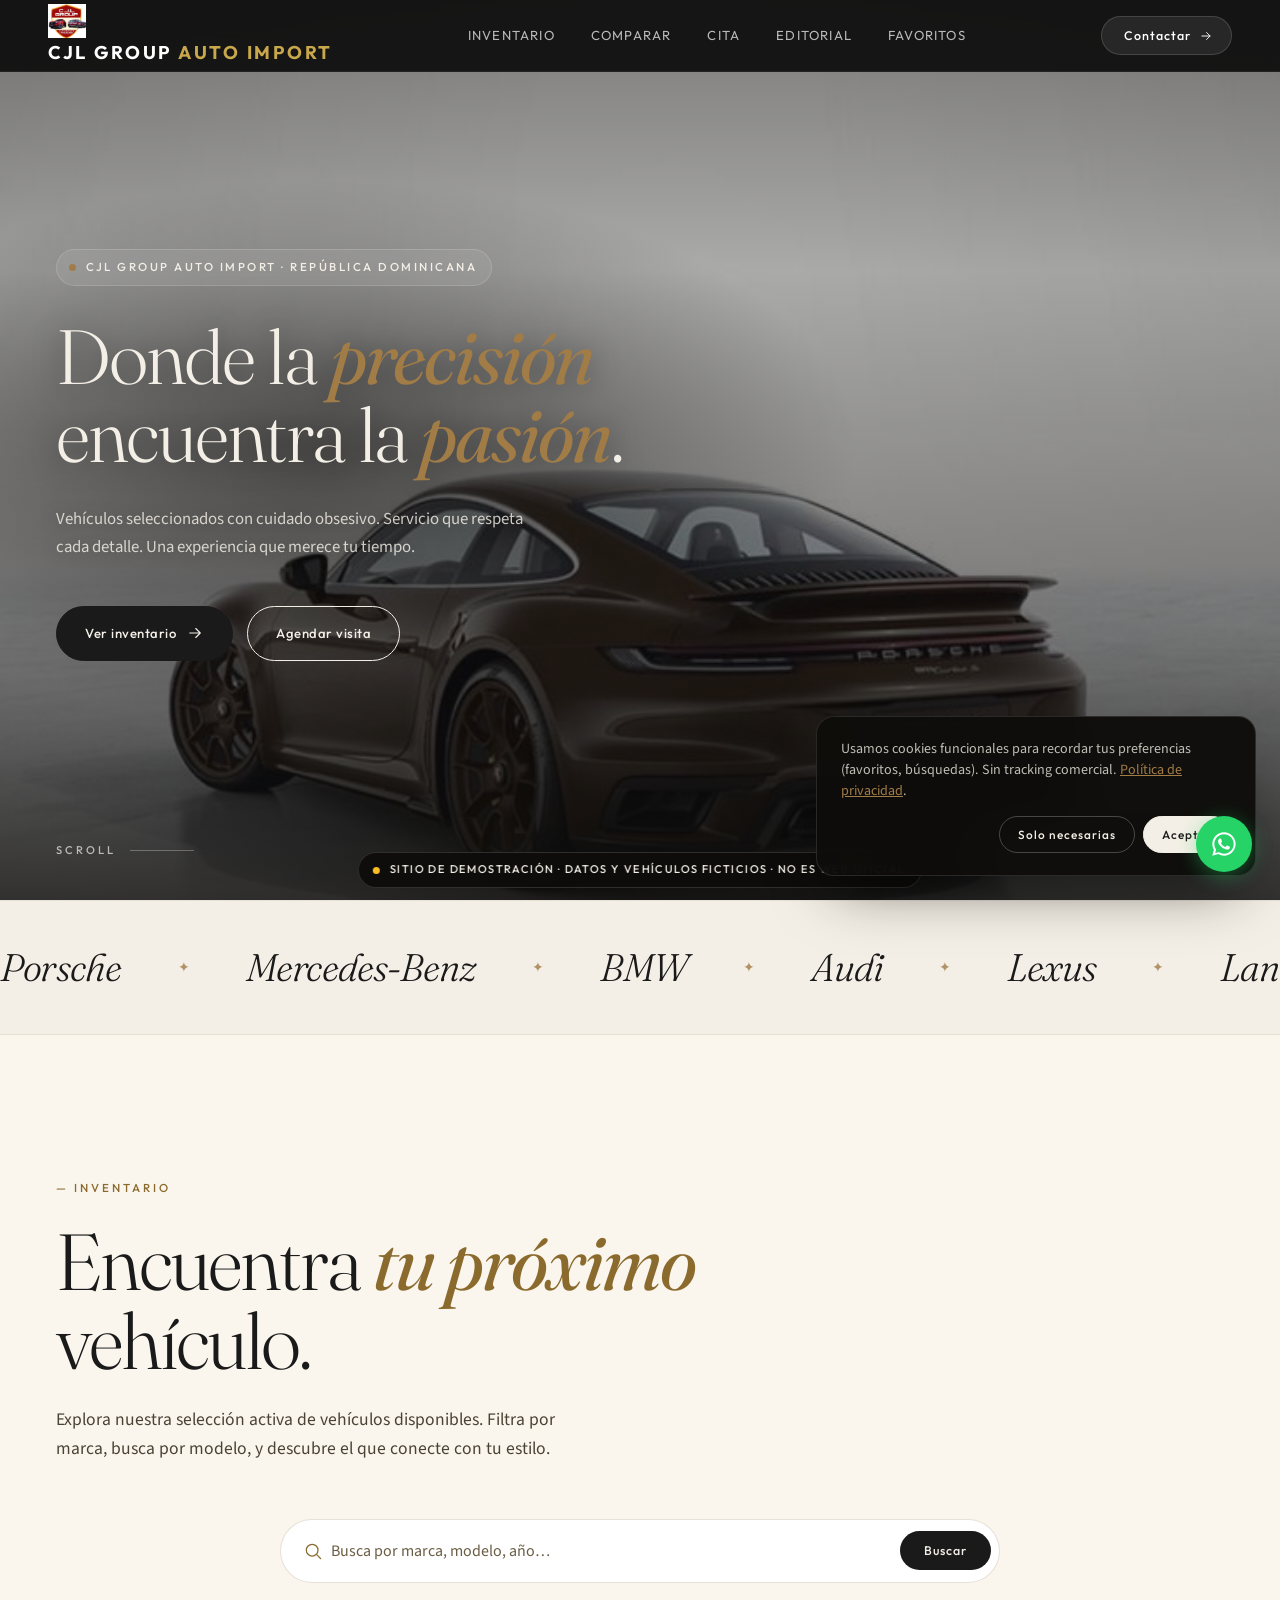
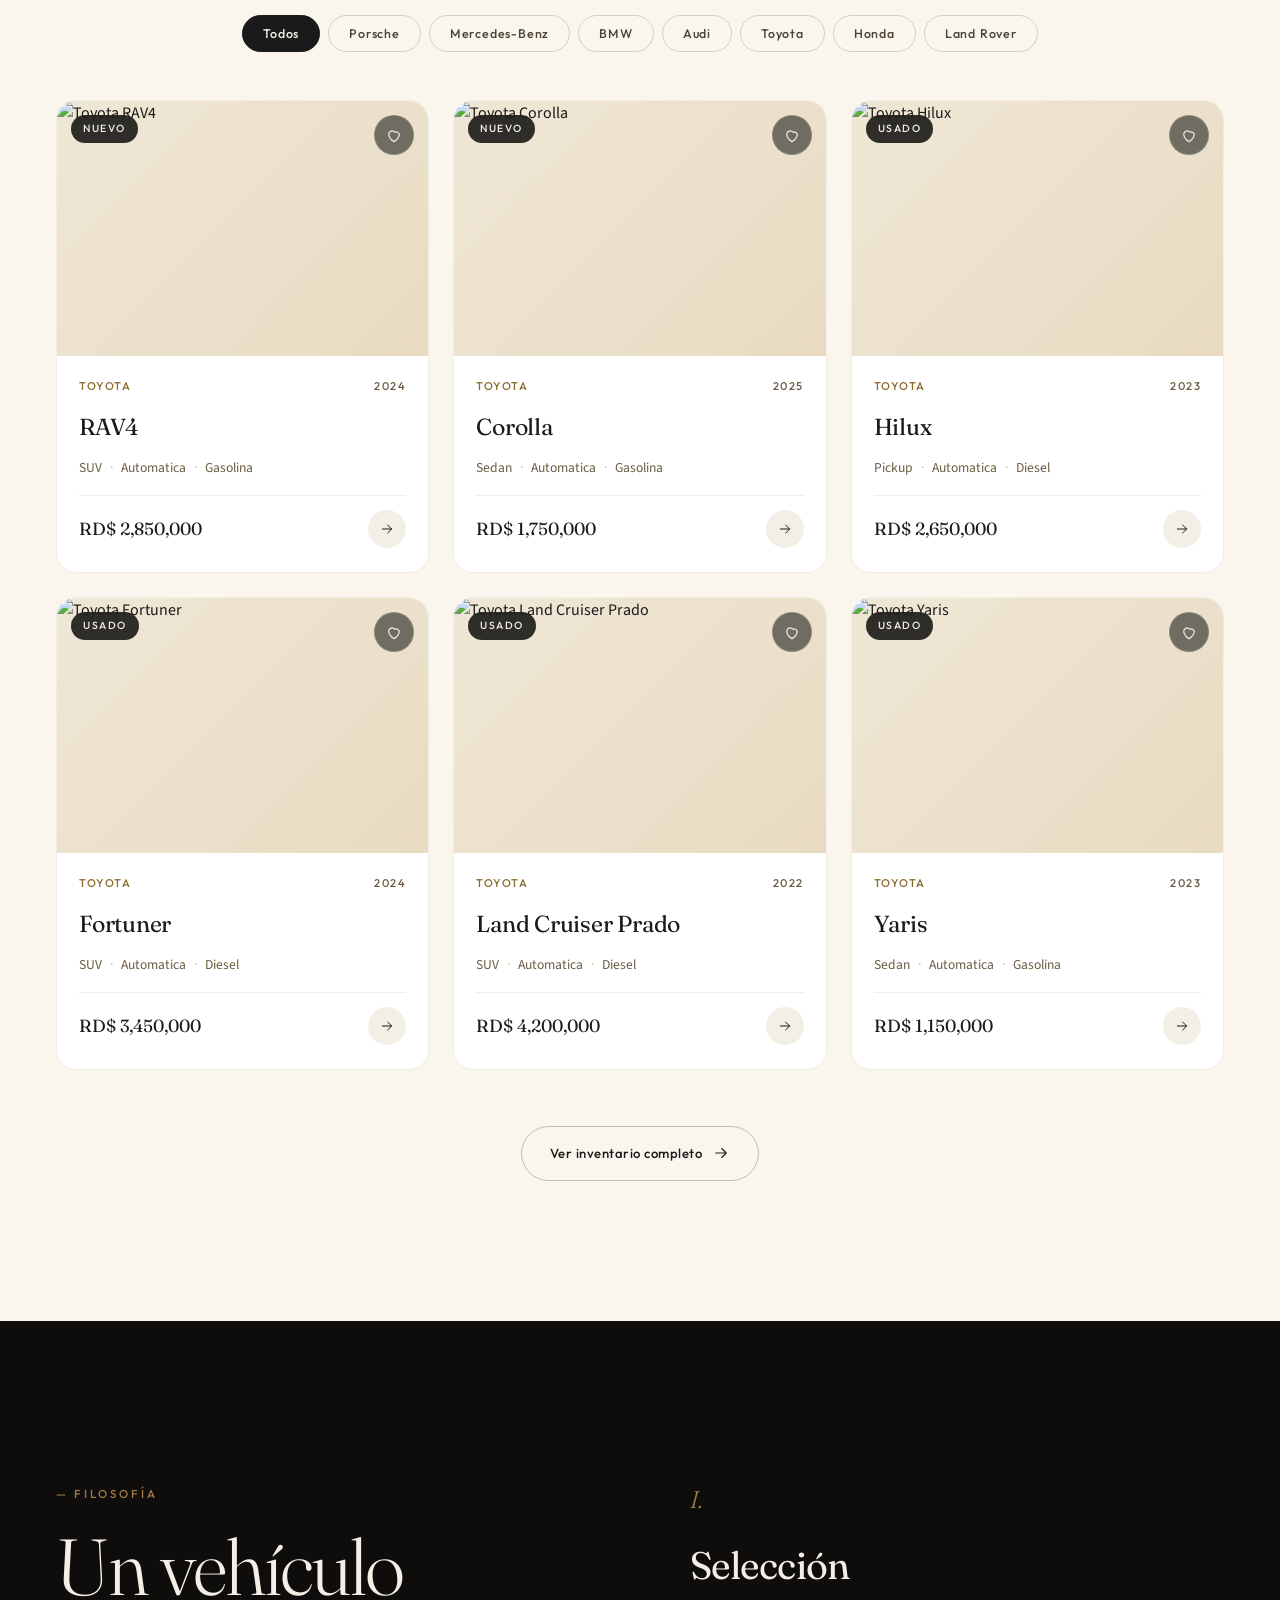
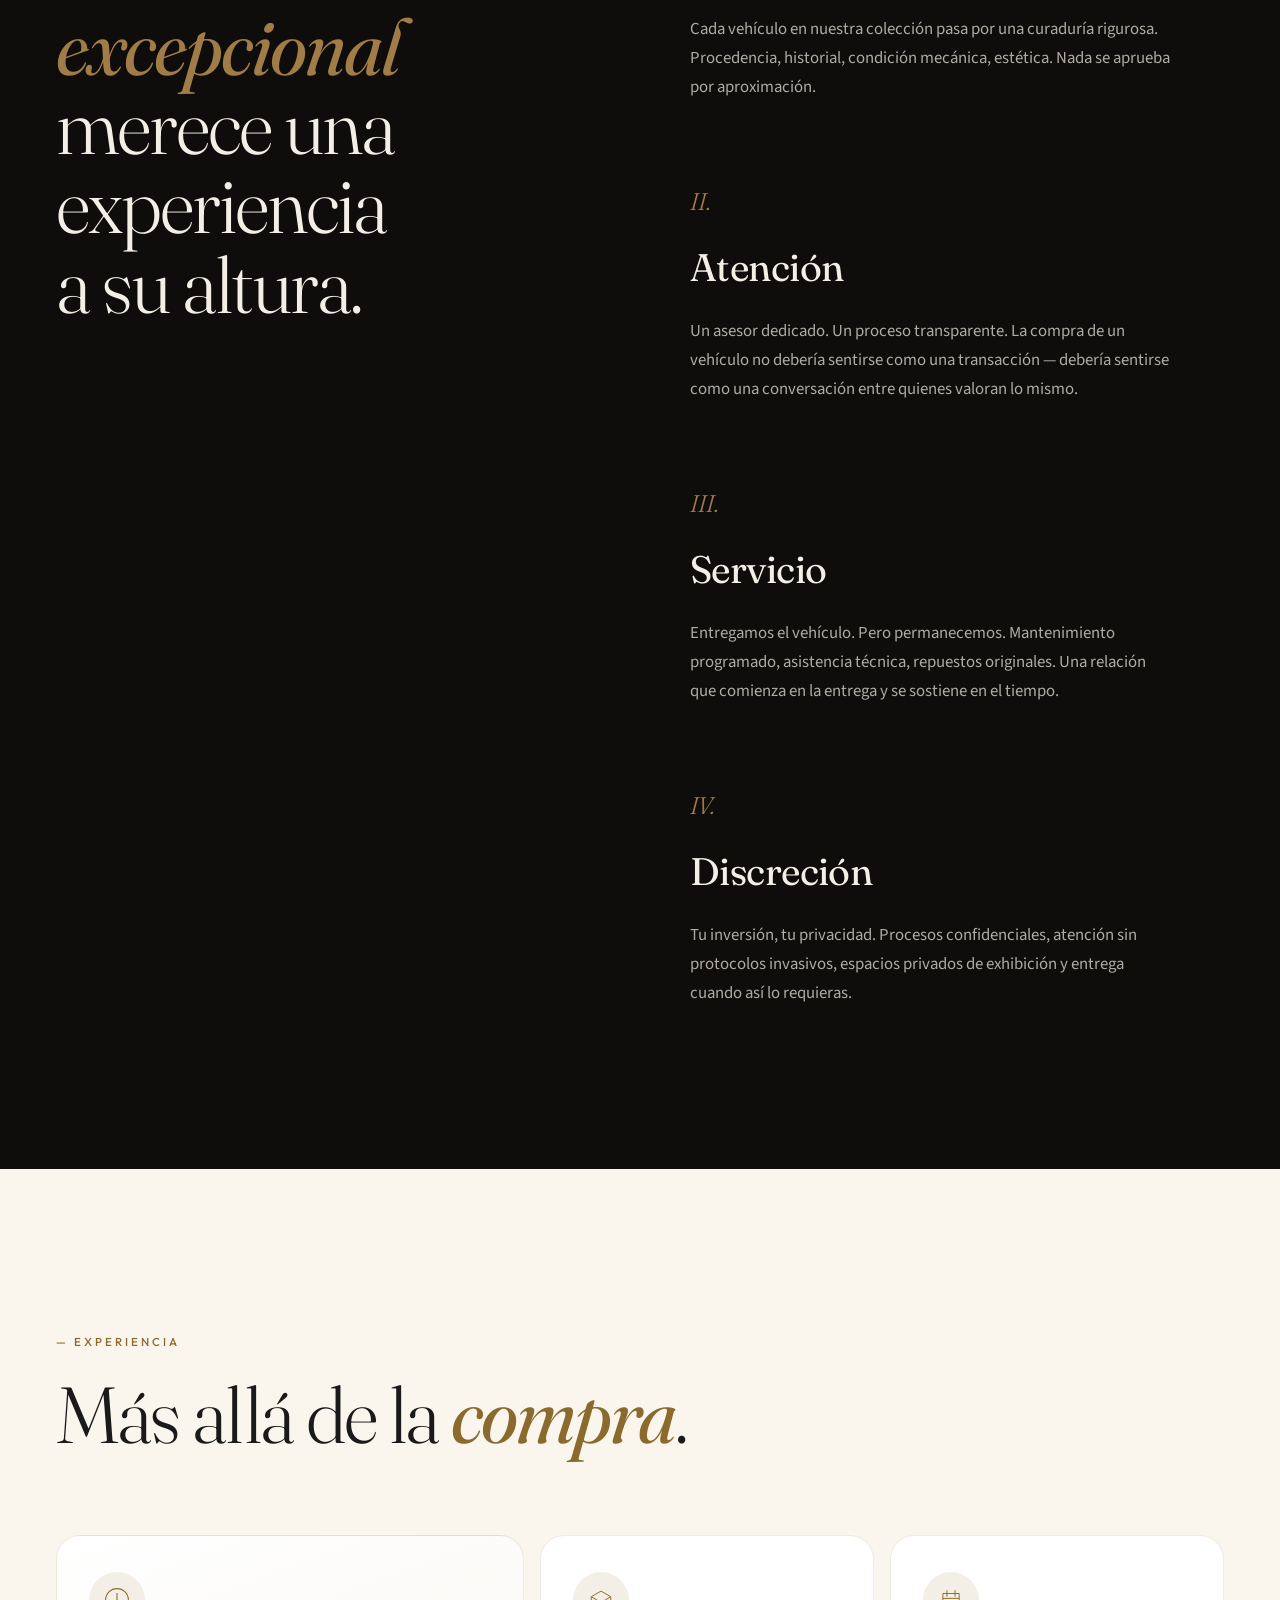
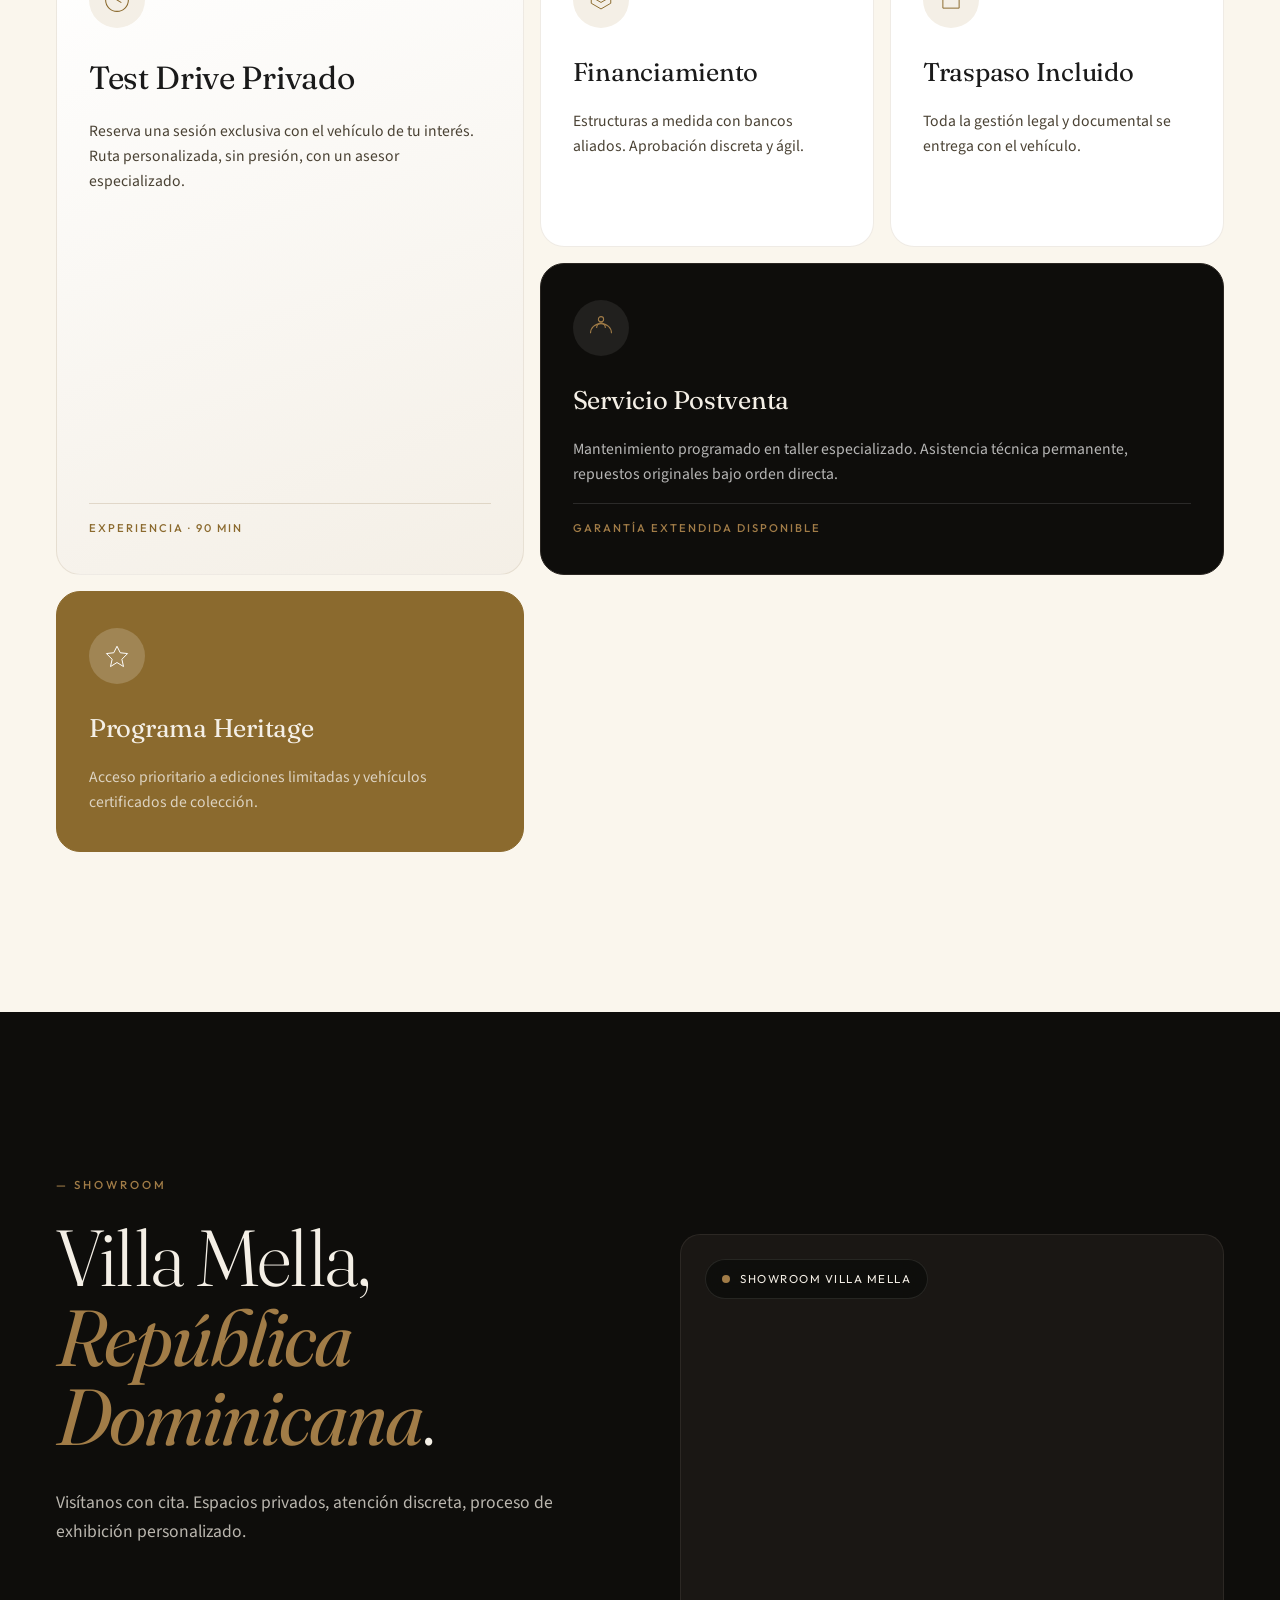
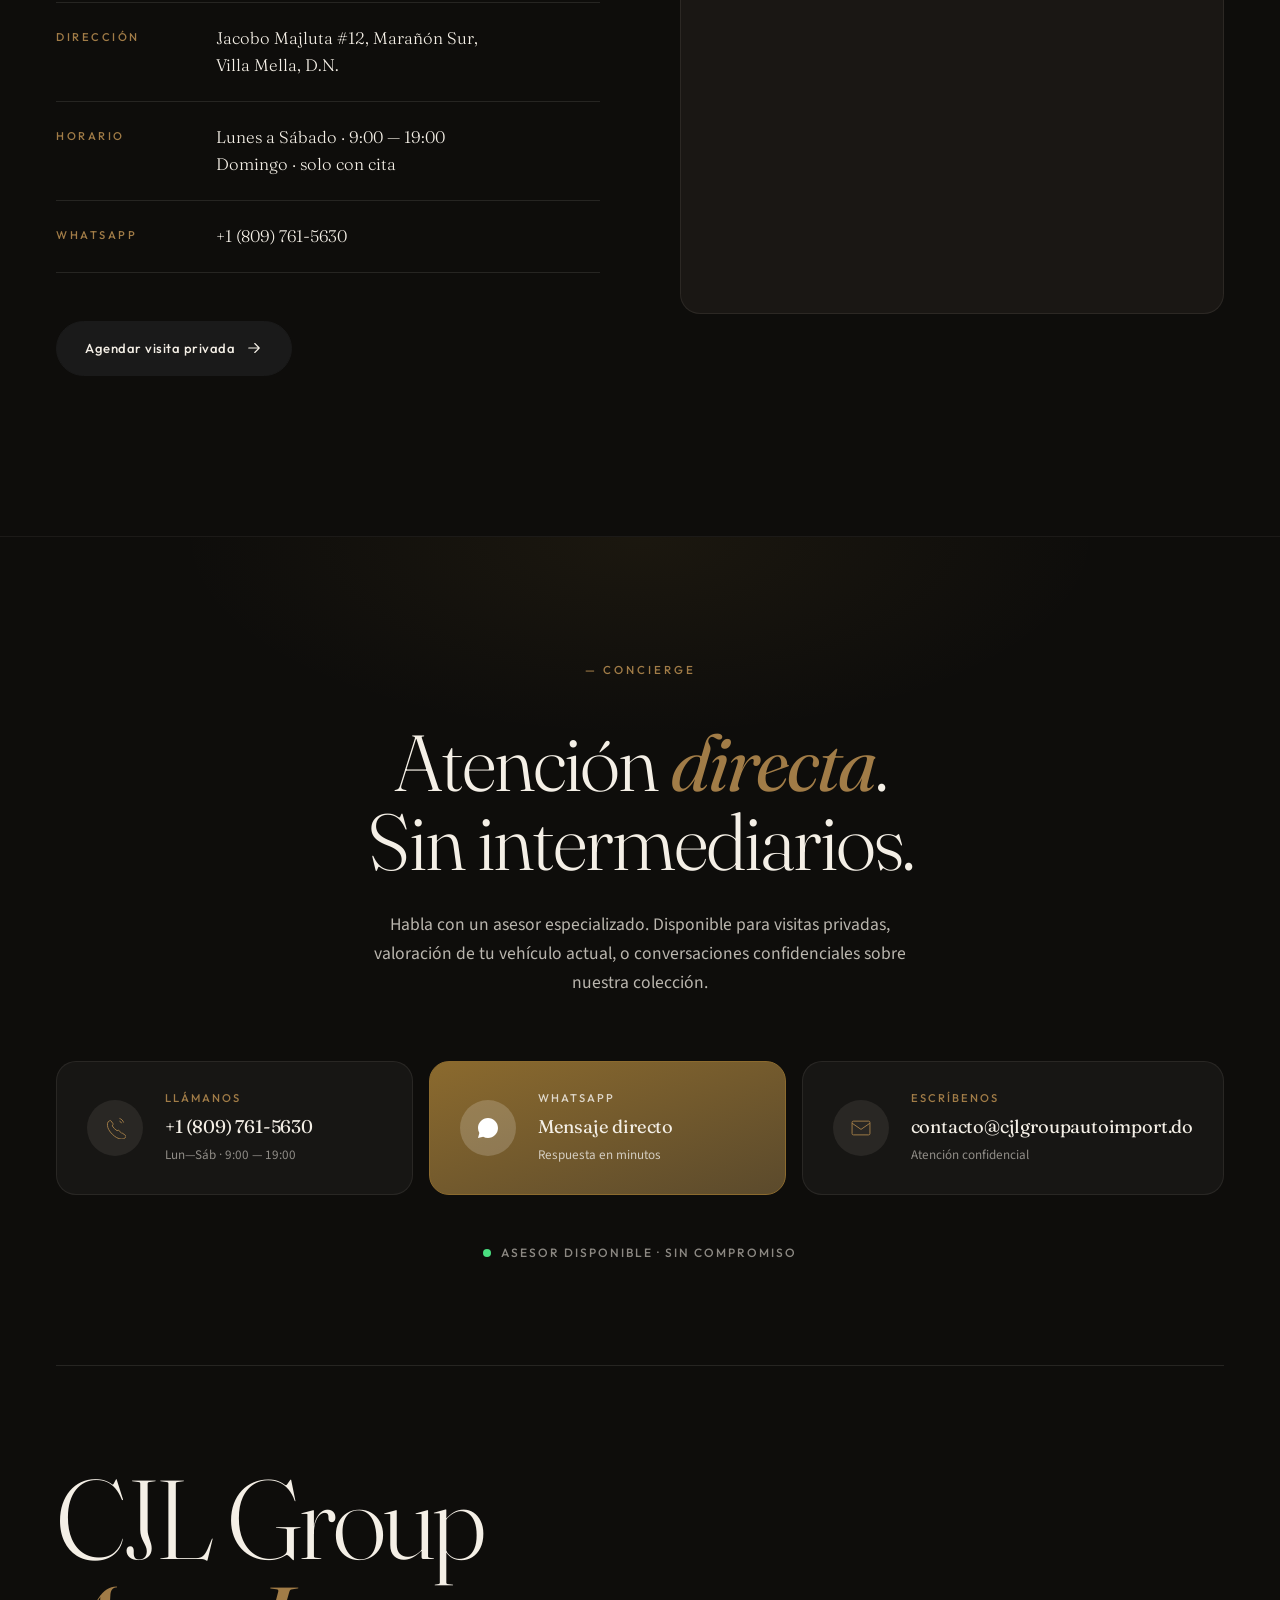
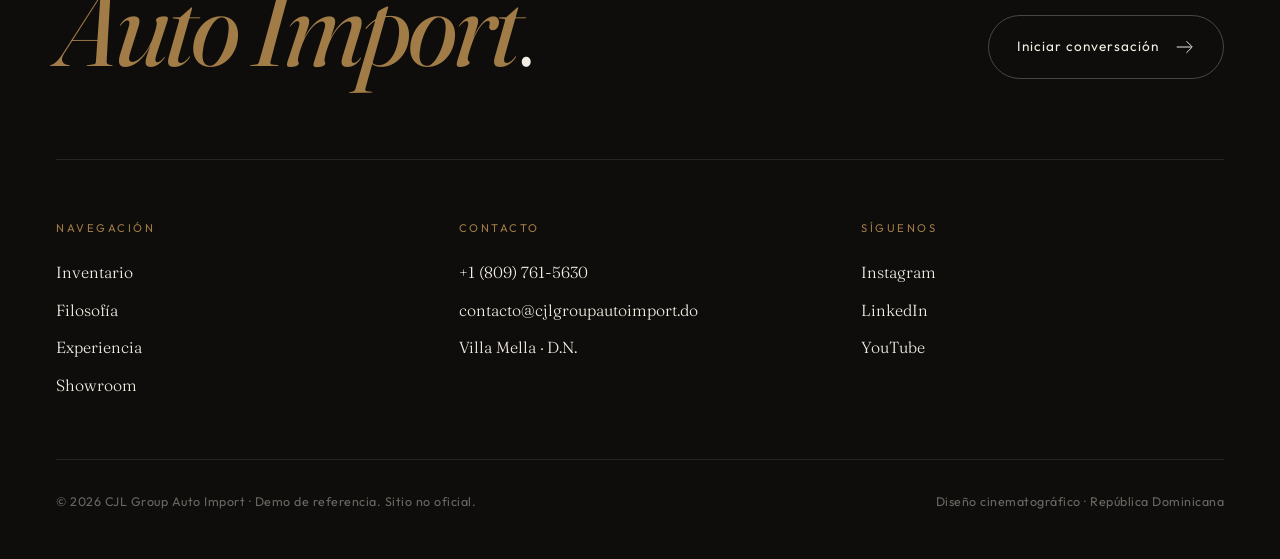
==== index.html @ cf60cc30 "Fix: logo+name navbar, real address, dynamic map" ====
<!DOCTYPE html>
<html lang="es">
<head>
  <meta charset="UTF-8">
  <meta name="viewport" content="width=device-width, initial-scale=1.0">
  <title>CJL Group Auto Import — Concesionario Premium · República Dominicana</title>
  <meta name="description" content="CJL Group Auto Import · Concesionario premium en Villa Mella. Inventario multimarca, servicio impecable, experiencia exclusiva.">

  <link rel="preconnect" href="https://fonts.googleapis.com">
  <link rel="preconnect" href="https://fonts.gstatic.com" crossorigin>
  <link href="https://fonts.googleapis.com/css2?family=Bebas+Neue&family=Fraunces:ital,opsz,wght@0,9..144,300;0,9..144,400;1,9..144,300&family=Outfit:wght@200;300;400;500;600;700&family=Source+Sans+3:wght@300;400;500;600&display=swap" rel="stylesheet">

  <link rel="stylesheet" href="css/shared.css?v=6">
  <link rel="stylesheet" href="css/index.css?v=6">
  <link rel="stylesheet" href="css/pages.css?v=1">
</head>
<body>

  <!-- ═══════════════════════════════════════════
       NAVBAR
  ═══════════════════════════════════════════ -->
  <nav class="navbar navbar--floating" id="navbar">
    <a href="index.html" class="navbar__logo"><img src="logo.png" alt="CJL Group Auto Import" style="height:34px;width:auto;object-fit:contain;vertical-align:middle;margin-right:10px">CJL GROUP <span>AUTO IMPORT</span></a>
    <div class="navbar__links">
      <a href="#inventario">Inventario</a>
      <a href="comparar.html">Comparar</a>
      <a href="cita.html">Cita</a>
      <a href="editorial.html">Editorial</a>
      <a href="favoritos.html" class="navbar__fav">
        Favoritos
        <span class="wish-counter-pill is-empty" data-wish-counter>0</span>
      </a>
    </div>
    <a href="https://wa.me/18097615630?text=Hola%2C%20escribo%20desde%20su%20sitio%20web%20%28https%3A%2F%2Fcjlgroup-auto-import.vercel.app%29%20y%20me%20gustar%C3%ADa%20agendar%20una%20visita%20al%20showroom." class="navbar__cta" target="_blank" rel="noopener">
      <span>Contactar</span>
      <svg viewBox="0 0 24 24" width="14" height="14" fill="none" stroke="currentColor" stroke-width="1.6"><path d="M5 12h14M13 6l6 6-6 6" stroke-linecap="round" stroke-linejoin="round"/></svg>
    </a>
    <button class="navbar__burger" id="burger" aria-label="Abrir menú">
      <span></span><span></span>
    </button>
  </nav>

  <div class="mobile-menu" id="mobileMenu">
    <a href="#inventario">Inventario</a>
    <a href="#manifesto">Filosofía</a>
    <a href="#experience">Experiencia</a>
    <a href="#showroom">Showroom</a>
    <a href="https://wa.me/18097615630?text=Hola%2C%20escribo%20desde%20su%20sitio%20web%20%28https%3A%2F%2Fcjlgroup-auto-import.vercel.app%29%20y%20me%20gustar%C3%ADa%20conocer%20m%C3%A1s%20sobre%20los%20veh%C3%ADculos%20disponibles." target="_blank" rel="noopener" class="btn-cinema btn-cinema--solid btn-cinema--invert" style="margin-top:24px">Contactar por WhatsApp</a>
  </div>

  <!-- ═══════════════════════════════════════════
       HERO — CINEMATIC VIDEO
  ═══════════════════════════════════════════ -->
  <section class="hero" id="hero">
    <video
      class="hero__video"
      id="heroVideo"
      autoplay
      muted
      loop
      playsinline
      preload="auto"
      poster="porche.png">
      <source src="video.mp4" type="video/mp4">
    </video>
    <div class="hero__overlay"></div>

    <div class="hero__inner">
      <div class="hero__text">
        <span class="hero__eyebrow">
          <span class="hero__pulse"></span>
          CJL Group Auto Import · República Dominicana
        </span>
        <h1 class="hero__title">
          Donde la <em>precisión</em>
          <br>encuentra la <em>pasión</em>.
        </h1>
        <p class="hero__desc">
          Vehículos seleccionados con cuidado obsesivo.
          Servicio que respeta cada detalle. Una experiencia
          que merece tu tiempo.
        </p>
        <div class="hero__cta">
          <a href="#inventario" class="btn-cinema btn-cinema--solid btn-cinema--invert">
            Ver inventario
            <svg viewBox="0 0 24 24" width="18" height="18" fill="none" stroke="currentColor" stroke-width="1.5"><path d="M5 12h14M13 6l6 6-6 6" stroke-linecap="round" stroke-linejoin="round"/></svg>
          </a>
          <a href="#showroom" class="btn-cinema btn-cinema--ghost-light">
            Agendar visita
          </a>
        </div>
      </div>
    </div>

    <a href="#brands" class="hero__scroll" aria-label="Desplazar hacia abajo">
      <span class="hero__scroll-text">Scroll</span>
      <span class="hero__scroll-line"></span>
    </a>
  </section>

  <!-- ═══════════════════════════════════════════
       BRANDS MARQUEE — luxury + real brands
  ═══════════════════════════════════════════ -->
  <section class="brands-marquee" id="brands">
    <div class="brands-marquee__track">
      <span class="brands-marquee__item">Porsche</span><span class="brands-marquee__sep">✦</span>
      <span class="brands-marquee__item">Mercedes-Benz</span><span class="brands-marquee__sep">✦</span>
      <span class="brands-marquee__item">BMW</span><span class="brands-marquee__sep">✦</span>
      <span class="brands-marquee__item">Audi</span><span class="brands-marquee__sep">✦</span>
      <span class="brands-marquee__item">Lexus</span><span class="brands-marquee__sep">✦</span>
      <span class="brands-marquee__item">Land Rover</span><span class="brands-marquee__sep">✦</span>
      <span class="brands-marquee__item">Toyota</span><span class="brands-marquee__sep">✦</span>
      <span class="brands-marquee__item">Honda</span><span class="brands-marquee__sep">✦</span>
      <span class="brands-marquee__item">Volvo</span><span class="brands-marquee__sep">✦</span>
      <span class="brands-marquee__item">Porsche</span><span class="brands-marquee__sep">✦</span>
      <span class="brands-marquee__item">Mercedes-Benz</span><span class="brands-marquee__sep">✦</span>
      <span class="brands-marquee__item">BMW</span><span class="brands-marquee__sep">✦</span>
      <span class="brands-marquee__item">Audi</span><span class="brands-marquee__sep">✦</span>
      <span class="brands-marquee__item">Lexus</span><span class="brands-marquee__sep">✦</span>
      <span class="brands-marquee__item">Land Rover</span><span class="brands-marquee__sep">✦</span>
      <span class="brands-marquee__item">Toyota</span><span class="brands-marquee__sep">✦</span>
      <span class="brands-marquee__item">Honda</span><span class="brands-marquee__sep">✦</span>
      <span class="brands-marquee__item">Volvo</span><span class="brands-marquee__sep">✦</span>
    </div>
  </section>

  <!-- ═══════════════════════════════════════════
       INVENTARIO — search, filters, grid
  ═══════════════════════════════════════════ -->
  <section class="inventory" id="inventario">
    <div class="inventory__header">
      <span class="section-eyebrow">— Inventario</span>
      <h2 class="section-display">
        Encuentra <em>tu próximo</em><br>
        vehículo.
      </h2>
      <p class="section-lede">Explora nuestra selección activa de vehículos disponibles. Filtra por marca, busca por modelo, y descubre el que conecte con tu estilo.</p>
    </div>

    <form class="inventory__search" id="inventorySearch" onsubmit="event.preventDefault();">
      <span class="inventory__search-icon">
        <svg viewBox="0 0 24 24" width="20" height="20" fill="none" stroke="currentColor" stroke-width="1.5"><circle cx="11" cy="11" r="7"/><path d="M21 21l-4.3-4.3" stroke-linecap="round"/></svg>
      </span>
      <input id="invQuery" type="text" placeholder="Busca por marca, modelo, año…" autocomplete="off">
      <button type="submit" class="inventory__search-btn">Buscar</button>
    </form>

    <div class="inventory__filters" id="inventoryFilters">
      <button class="inv-chip is-active" data-filter="all">Todos</button>
      <button class="inv-chip" data-filter="Porsche">Porsche</button>
      <button class="inv-chip" data-filter="Mercedes">Mercedes-Benz</button>
      <button class="inv-chip" data-filter="BMW">BMW</button>
      <button class="inv-chip" data-filter="Audi">Audi</button>
      <button class="inv-chip" data-filter="Toyota">Toyota</button>
      <button class="inv-chip" data-filter="Honda">Honda</button>
      <button class="inv-chip" data-filter="Land Rover">Land Rover</button>
    </div>

    <div class="inventory__grid" id="inventoryGrid"><!-- JS-rendered --></div>

    <div class="inventory__more">
      <a href="inventario.html" class="btn-cinema btn-cinema--ghost">
        Ver inventario completo
        <svg viewBox="0 0 24 24" width="18" height="18" fill="none" stroke="currentColor" stroke-width="1.5"><path d="M5 12h14M13 6l6 6-6 6" stroke-linecap="round" stroke-linejoin="round"/></svg>
      </a>
    </div>
  </section>

  <!-- ═══════════════════════════════════════════
       MANIFESTO — split sticky
  ═══════════════════════════════════════════ -->
  <section class="manifesto" id="manifesto">
    <div class="manifesto__inner">
      <div class="manifesto__sticky">
        <span class="section-eyebrow section-eyebrow--light">— Filosofía</span>
        <h2 class="section-display section-display--light">
          Un vehículo <em>excepcional</em><br>
          merece una experiencia<br>
          a su altura.
        </h2>
      </div>

      <div class="manifesto__col">
        <div class="manifesto__block">
          <span class="manifesto__num">I.</span>
          <h3>Selección</h3>
          <p>Cada vehículo en nuestra colección pasa por una curaduría rigurosa. Procedencia, historial, condición mecánica, estética. Nada se aprueba por aproximación.</p>
        </div>

        <div class="manifesto__block">
          <span class="manifesto__num">II.</span>
          <h3>Atención</h3>
          <p>Un asesor dedicado. Un proceso transparente. La compra de un vehículo no debería sentirse como una transacción — debería sentirse como una conversación entre quienes valoran lo mismo.</p>
        </div>

        <div class="manifesto__block">
          <span class="manifesto__num">III.</span>
          <h3>Servicio</h3>
          <p>Entregamos el vehículo. Pero permanecemos. Mantenimiento programado, asistencia técnica, repuestos originales. Una relación que comienza en la entrega y se sostiene en el tiempo.</p>
        </div>

        <div class="manifesto__block">
          <span class="manifesto__num">IV.</span>
          <h3>Discreción</h3>
          <p>Tu inversión, tu privacidad. Procesos confidenciales, atención sin protocolos invasivos, espacios privados de exhibición y entrega cuando así lo requieras.</p>
        </div>
      </div>
    </div>
  </section>

  <!-- ═══════════════════════════════════════════
       EXPERIENCE — bento grid
  ═══════════════════════════════════════════ -->
  <section class="experience" id="experience">
    <div class="exp__header">
      <span class="section-eyebrow">— Experiencia</span>
      <h2 class="section-display">
        Más allá de la <em>compra</em>.
      </h2>
    </div>

    <div class="exp__bento">
      <article class="exp__card exp__card--lg" data-tilt>
        <div class="exp__icon">
          <svg viewBox="0 0 32 32" width="28" height="28" fill="none" stroke="currentColor" stroke-width="1.2">
            <circle cx="16" cy="16" r="13"/>
            <path d="M16 8v8l5 3"/>
          </svg>
        </div>
        <h3>Test Drive Privado</h3>
        <p>Reserva una sesión exclusiva con el vehículo de tu interés. Ruta personalizada, sin presión, con un asesor especializado.</p>
        <span class="exp__tag">Experiencia · 90 min</span>
      </article>

      <article class="exp__card" data-tilt>
        <div class="exp__icon">
          <svg viewBox="0 0 32 32" width="26" height="26" fill="none" stroke="currentColor" stroke-width="1.2">
            <path d="M4 12l12-7 12 7v8l-12 7-12-7z"/>
            <path d="M4 12l12 7 12-7"/>
          </svg>
        </div>
        <h3>Financiamiento</h3>
        <p>Estructuras a medida con bancos aliados. Aprobación discreta y ágil.</p>
      </article>

      <article class="exp__card" data-tilt>
        <div class="exp__icon">
          <svg viewBox="0 0 32 32" width="26" height="26" fill="none" stroke="currentColor" stroke-width="1.2">
            <path d="M6 8h20v18H6z"/>
            <path d="M6 14h20"/>
            <path d="M11 4v8M21 4v8"/>
          </svg>
        </div>
        <h3>Traspaso Incluido</h3>
        <p>Toda la gestión legal y documental se entrega con el vehículo.</p>
      </article>

      <article class="exp__card exp__card--dark" data-tilt>
        <div class="exp__icon">
          <svg viewBox="0 0 32 32" width="28" height="28" fill="none" stroke="currentColor" stroke-width="1.2">
            <path d="M4 22c0-6 5-11 12-11s12 5 12 11"/>
            <path d="M11 16c0-3 2-6 5-6s5 3 5 6"/>
            <circle cx="16" cy="6" r="3"/>
          </svg>
        </div>
        <h3>Servicio Postventa</h3>
        <p>Mantenimiento programado en taller especializado. Asistencia técnica permanente, repuestos originales bajo orden directa.</p>
        <span class="exp__tag exp__tag--light">Garantía extendida disponible</span>
      </article>

      <article class="exp__card exp__card--accent" data-tilt>
        <div class="exp__icon">
          <svg viewBox="0 0 32 32" width="26" height="26" fill="none" stroke="currentColor" stroke-width="1.2">
            <path d="M16 4l4 8 9 1-7 7 2 9-8-5-8 5 2-9-7-7 9-1z"/>
          </svg>
        </div>
        <h3>Programa Heritage</h3>
        <p>Acceso prioritario a ediciones limitadas y vehículos certificados de colección.</p>
      </article>
    </div>
  </section>

  <!-- ═══════════════════════════════════════════
       SHOWROOM
  ═══════════════════════════════════════════ -->
  <section class="showroom" id="showroom">
    <div class="showroom__inner">
      <div class="showroom__text">
        <span class="section-eyebrow section-eyebrow--light">— Showroom</span>
        <h2 class="section-display section-display--light">
          Villa Mella,<br>
          <em>República Dominicana</em>.
        </h2>
        <p class="section-lede section-lede--light">Visítanos con cita. Espacios privados, atención discreta, proceso de exhibición personalizado.</p>

        <div class="showroom__info">
          <div class="showroom__info-row">
            <span class="showroom__info-label">Dirección</span>
            <span class="showroom__info-value">Jacobo Majluta #12, Marañón Sur,<br>Villa Mella, D.N.</span>
          </div>
          <div class="showroom__info-row">
            <span class="showroom__info-label">Horario</span>
            <span class="showroom__info-value">Lunes a Sábado · 9:00 — 19:00<br>Domingo · solo con cita</span>
          </div>
          <div class="showroom__info-row">
            <span class="showroom__info-label">WhatsApp</span>
            <span class="showroom__info-value">+1 (809) 761-5630</span>
          </div>
        </div>

        <div class="showroom__cta">
          <a href="https://wa.me/18097615630?text=Hola%2C%20escribo%20desde%20su%20sitio%20web%20%28https%3A%2F%2Fcjlgroup-auto-import.vercel.app%29%20y%20me%20gustar%C3%ADa%20agendar%20una%20visita%20al%20showroom." class="btn-cinema btn-cinema--solid btn-cinema--invert" target="_blank" rel="noopener">
            Agendar visita privada
            <svg viewBox="0 0 24 24" width="18" height="18" fill="none" stroke="currentColor" stroke-width="1.5"><path d="M5 12h14M13 6l6 6-6 6" stroke-linecap="round" stroke-linejoin="round"/></svg>
          </a>
        </div>
      </div>

      <div class="showroom__map">
        <iframe
          src="https://maps.google.com/maps?q=Jacobo%20Majluta%20%2312%2C%20Mara%C3%B1%C3%B3n%20Sur%2C%20Villa%20Mella%2C%20D.N.%2C%20Rep%C3%BAblica%20Dominicana&output=embed&hl=es"
          allowfullscreen
          loading="lazy"
          referrerpolicy="no-referrer-when-downgrade"
          title="Showroom CJL Group Auto Import · Villa Mella">
        </iframe>
        <div class="showroom__map-tag">
          <span class="showroom__map-dot"></span>
          Showroom Villa Mella
        </div>
      </div>
    </div>
  </section>

  <!-- ═══════════════════════════════════════════
       CONCIERGE — direct contact strip
  ═══════════════════════════════════════════ -->
  <section class="concierge" id="concierge">
    <div class="concierge__inner">
      <div class="concierge__head">
        <span class="section-eyebrow section-eyebrow--light">— Concierge</span>
        <h2 class="section-display section-display--light">
          Atención <em>directa</em>.<br>
          Sin intermediarios.
        </h2>
        <p class="section-lede section-lede--light">Habla con un asesor especializado. Disponible para visitas privadas, valoración de tu vehículo actual, o conversaciones confidenciales sobre nuestra colección.</p>
      </div>

      <div class="concierge__grid">
        <a href="tel:+18097615630" class="concierge__card">
          <span class="concierge__icon">
            <svg viewBox="0 0 32 32" width="22" height="22" fill="none" stroke="currentColor" stroke-width="1.4"><path d="M22.5 6c1.5.5 2.5 1.5 3 3M22.5 2c3 1 5 3 6 6M21 19l-2 1c-3-2-5-4-7-7l1-2c.5-.5.5-1 0-1.5l-3-4C9.5 4.8 8.5 5 8 5.5L6 7c-1 1-1 3-1 5 0 4 3 9 7 13s9 7 13 7c2 0 4 0 5-1l1.5-2c.5-.5.5-1.5 0-2l-4-3c-.5-.5-1-.5-1.5 0z"/></svg>
          </span>
          <div>
            <span class="concierge__label">Llámanos</span>
            <span class="concierge__value">+1 (809) 761-5630</span>
            <span class="concierge__hint">Lun—Sáb · 9:00 — 19:00</span>
          </div>
        </a>

        <a href="https://wa.me/18097615630?text=Hola%2C%20escribo%20desde%20su%20sitio%20web%20%28https%3A%2F%2Fcjlgroup-auto-import.vercel.app%29%20y%20me%20gustar%C3%ADa%20conocer%20m%C3%A1s%20sobre%20los%20veh%C3%ADculos%20disponibles." target="_blank" rel="noopener" class="concierge__card concierge__card--accent">
          <span class="concierge__icon">
            <svg viewBox="0 0 32 32" width="24" height="24" fill="currentColor"><path d="M16 2.667C8.637 2.667 2.667 8.637 2.667 16c0 2.351.617 4.654 1.79 6.683L2.667 29.333l6.86-1.79A13.323 13.323 0 0 0 16 29.333c7.364 0 13.333-5.97 13.333-13.333S23.363 2.667 16 2.667zm6.07 16.107c-.333-.166-1.967-.97-2.272-1.082-.305-.111-.527-.166-.749.167s-.86 1.082-1.054 1.304c-.194.222-.388.25-.722.083-.333-.167-1.405-.519-2.677-1.654-.99-.882-1.659-1.97-1.853-2.303-.194-.333-.021-.514.146-.68.149-.149.333-.388.499-.583.166-.194.222-.333.333-.555.111-.222.056-.416-.028-.583-.084-.166-.749-1.804-1.027-2.471-.27-.65-.546-.563-.749-.573-.194-.01-.416-.012-.638-.012s-.583.083-.888.416c-.305.333-1.165 1.137-1.165 2.775s1.193 3.222 1.359 3.444c.166.222 2.348 3.585 5.687 5.026.795.343 1.415.547 1.898.7.798.254 1.524.218 2.098.132.64-.096 1.967-.804 2.244-1.582.277-.778.277-1.444.194-1.582-.083-.139-.305-.222-.638-.388z"/></svg>
          </span>
          <div>
            <span class="concierge__label">WhatsApp</span>
            <span class="concierge__value">Mensaje directo</span>
            <span class="concierge__hint">Respuesta en minutos</span>
          </div>
        </a>

        <a href="mailto:contacto@cjlgroupautoimport.do" class="concierge__card">
          <span class="concierge__icon">
            <svg viewBox="0 0 32 32" width="22" height="22" fill="none" stroke="currentColor" stroke-width="1.4"><rect x="3" y="6" width="26" height="20" rx="2"/><path d="M3 9l13 9 13-9"/></svg>
          </span>
          <div>
            <span class="concierge__label">Escríbenos</span>
            <span class="concierge__value">contacto@cjlgroupautoimport.do</span>
            <span class="concierge__hint">Atención confidencial</span>
          </div>
        </a>
      </div>

      <div class="concierge__footnote">
        <span class="concierge__pulse"></span>
        Asesor disponible · sin compromiso
      </div>
    </div>
  </section>

  <!-- ═══════════════════════════════════════════
       FOOTER
  ═══════════════════════════════════════════ -->
  <footer class="footer-cinema">
    <div class="footer-cinema__top">
      <h3 class="footer-cinema__bigword">
        CJL Group<br><em>Auto Import</em>.
      </h3>
      <a href="https://wa.me/18097615630?text=Hola%2C%20escribo%20desde%20su%20sitio%20web%20%28https%3A%2F%2Fcjlgroup-auto-import.vercel.app%29%20y%20me%20gustar%C3%ADa%20conocer%20m%C3%A1s%20sobre%20los%20veh%C3%ADculos%20disponibles." class="footer-cinema__cta" target="_blank" rel="noopener">
        <span>Iniciar conversación</span>
        <svg viewBox="0 0 32 32" width="22" height="22" fill="none" stroke="currentColor" stroke-width="1.4"><path d="M6 16h20M20 8l8 8-8 8" stroke-linecap="round" stroke-linejoin="round"/></svg>
      </a>
    </div>

    <div class="footer-cinema__grid">
      <div>
        <span class="footer-cinema__label">Navegación</span>
        <ul>
          <li><a href="#inventario">Inventario</a></li>
          <li><a href="#manifesto">Filosofía</a></li>
          <li><a href="#experience">Experiencia</a></li>
          <li><a href="#showroom">Showroom</a></li>
        </ul>
      </div>
      <div>
        <span class="footer-cinema__label">Contacto</span>
        <ul>
          <li><a href="https://wa.me/18097615630?text=Hola%2C%20escribo%20desde%20su%20sitio%20web%20%28https%3A%2F%2Fcjlgroup-auto-import.vercel.app%29%20y%20me%20gustar%C3%ADa%20conocer%20m%C3%A1s%20sobre%20los%20veh%C3%ADculos%20disponibles." target="_blank" rel="noopener">+1 (809) 761-5630</a></li>
          <li><a href="mailto:contacto@cjlgroupautoimport.do">contacto@cjlgroupautoimport.do</a></li>
          <li>Villa Mella · D.N.</li>
        </ul>
      </div>
      <div>
        <span class="footer-cinema__label">Síguenos</span>
        <ul>
          <li><a href="#" aria-label="Instagram">Instagram</a></li>
          <li><a href="#" aria-label="LinkedIn">LinkedIn</a></li>
          <li><a href="#" aria-label="YouTube">YouTube</a></li>
        </ul>
      </div>
    </div>

    <div class="footer-cinema__bottom">
      <p>&copy; 2026 CJL Group Auto Import · Demo de referencia. Sitio no oficial.</p>
      <p>Diseño cinematográfico · República Dominicana</p>
    </div>
  </footer>

  <!-- Floating WhatsApp -->
  <a href="https://wa.me/18097615630?text=Hola%2C%20escribo%20desde%20su%20sitio%20web%20%28https%3A%2F%2Fcjlgroup-auto-import.vercel.app%29%20y%20me%20gustar%C3%ADa%20conocer%20m%C3%A1s%20sobre%20los%20veh%C3%ADculos%20disponibles." target="_blank" rel="noopener" class="whatsapp-float" aria-label="Contactar por WhatsApp">
    <svg viewBox="0 0 32 32" xmlns="http://www.w3.org/2000/svg"><path fill="#fff" d="M16.001 2.667C8.637 2.667 2.667 8.637 2.667 16c0 2.351.617 4.654 1.79 6.683L2.667 29.333l6.86-1.79A13.323 13.323 0 0 0 16 29.333c7.364 0 13.333-5.97 13.333-13.333S23.363 2.667 16 2.667zm0 24.4a11.04 11.04 0 0 1-5.626-1.539l-.404-.24-4.075 1.069 1.087-3.974-.263-.418A11.07 11.07 0 0 1 4.933 16C4.933 9.892 9.893 4.933 16 4.933s11.067 4.96 11.067 11.067-4.96 11.067-11.067 11.067zm6.07-8.293c-.333-.166-1.967-.97-2.272-1.082-.305-.111-.527-.166-.749.167s-.86 1.082-1.054 1.304c-.194.222-.388.25-.722.083-.333-.167-1.405-.519-2.677-1.654-.99-.882-1.659-1.97-1.853-2.303-.194-.333-.021-.514.146-.68.149-.149.333-.388.499-.583.166-.194.222-.333.333-.555.111-.222.056-.416-.028-.583-.084-.166-.749-1.804-1.027-2.471-.27-.65-.546-.563-.749-.573-.194-.01-.416-.012-.638-.012s-.583.083-.888.416c-.305.333-1.165 1.137-1.165 2.775s1.193 3.222 1.359 3.444c.166.222 2.348 3.585 5.687 5.026.795.343 1.415.547 1.898.7.798.254 1.524.218 2.098.132.64-.096 1.967-.804 2.244-1.582.277-.778.277-1.444.194-1.582-.083-.139-.305-.222-.638-.388z"/></svg>
  </a>

  <!-- Vehicle data + scripts -->
  <script src="js/vehiculos-data.js?v=4"></script>
  <script src="js/features.js?v=1"></script>
  <script src="https://cdn.jsdelivr.net/npm/lenis@1.1.13/dist/lenis.min.js"></script>
  <script src="https://cdnjs.cloudflare.com/ajax/libs/gsap/3.12.5/gsap.min.js"></script>
  <script src="https://cdnjs.cloudflare.com/ajax/libs/gsap/3.12.5/ScrollTrigger.min.js"></script>
  <script src="js/cinematic.js?v=3"></script>
</body>
</html>
---- css/shared.css ----
/* ═══════════════════════════════════════════
   DESIGN TOKENS
═══════════════════════════════════════════ */
:root {
  --color-primary: #0d0d0d;
  --color-secondary: #1a1a1a;
  --color-dark: #111111;
  --color-accent: #c9a84c;
  --color-accent-hover: #b8932f;
  --color-bg-light: #f5f5f0;
  --color-bg-white: #fafafa;
  --color-bg-warm: #f0ece4;
  --color-text-dark: #1a1a1a;
  --color-text-light: #e8e6e1;
  --color-text-muted: #6b6b6b;
  --color-text-muted-light: #999;
  --color-border: #e0ddd5;
  --color-overlay: rgba(10, 10, 10, 0.55);
  --font-display: 'Bebas Neue', 'Impact', sans-serif;
  --font-heading: 'Outfit', 'Helvetica Neue', sans-serif;
  --font-body: 'Source Sans 3', 'Helvetica', sans-serif;
  --radius-sm: 4px;
  --radius-md: 6px;
  --transition: 0.3s cubic-bezier(0.25, 0.46, 0.45, 0.94);
  --max-width: 1340px;
}

/* ═══════════════════════════════════════════
   RESET & BASE
═══════════════════════════════════════════ */
*, *::before, *::after {
  margin: 0;
  padding: 0;
  box-sizing: border-box;
}

html {
  scroll-behavior: smooth;
  -webkit-font-smoothing: antialiased;
  -moz-osx-font-smoothing: grayscale;
}

body {
  font-family: var(--font-body);
  font-weight: 400;
  color: var(--color-text-dark);
  background: var(--color-bg-white);
  line-height: 1.6;
  overflow-x: hidden;
}

img {
  max-width: 100%;
  height: auto;
  display: block;
}

a {
  text-decoration: none;
  color: inherit;
  transition: color var(--transition);
}

ul { list-style: none; }

/* ═══════════════════════════════════════════
   NAVBAR
═══════════════════════════════════════════ */
.navbar {
  position: fixed;
  top: 0;
  left: 0;
  width: 100%;
  z-index: 9999;
  padding: 0 48px;
  height: 72px;
  display: flex;
  align-items: center;
  justify-content: space-between;
  background: rgba(13, 13, 13, 0.92);
  backdrop-filter: blur(20px);
  -webkit-backdrop-filter: blur(20px);
  border-bottom: 1px solid rgba(255,255,255,0.06);
  transition: background var(--transition), box-shadow var(--transition);
}

.navbar.scrolled {
  background: rgba(13, 13, 13, 0.98);
  box-shadow: 0 2px 40px rgba(0,0,0,0.3);
}

.navbar__logo {
  font-family: var(--font-heading);
  font-weight: 700;
  font-size: 1.15rem;
  color: #fff;
  letter-spacing: 2.5px;
  text-transform: uppercase;
  white-space: nowrap;
}

.navbar__logo span {
  color: var(--color-accent);
}

.navbar__links {
  display: flex;
  gap: 36px;
  align-items: center;
}

.navbar__links a {
  font-family: var(--font-heading);
  font-size: 0.82rem;
  font-weight: 400;
  color: rgba(255,255,255,0.7);
  letter-spacing: 1.2px;
  text-transform: uppercase;
  transition: color var(--transition);
  position: relative;
}

.navbar__links a::after {
  content: '';
  position: absolute;
  bottom: -4px;
  left: 0;
  width: 0;
  height: 1px;
  background: var(--color-accent);
  transition: width var(--transition);
}

.navbar__links a:hover {
  color: #fff;
}

.navbar__links a:hover::after {
  width: 100%;
}

.navbar__whatsapp {
  display: flex;
  align-items: center;
  gap: 8px;
  background: #25D366;
  color: #fff !important;
  padding: 8px 18px;
  border-radius: var(--radius-sm);
  font-size: 0.78rem !important;
  font-weight: 500 !important;
  letter-spacing: 0.8px !important;
  transition: background var(--transition), transform var(--transition) !important;
}

.navbar__whatsapp:hover {
  background: #1fb855 !important;
  transform: translateY(-1px);
}

.navbar__whatsapp::after { display: none !important; }

.navbar__whatsapp svg {
  width: 16px;
  height: 16px;
  fill: #fff;
}

.navbar__burger {
  display: none;
  flex-direction: column;
  gap: 5px;
  cursor: pointer;
  padding: 4px;
  background: none;
  border: none;
}

.navbar__burger span {
  display: block;
  width: 24px;
  height: 2px;
  background: #fff;
  transition: transform var(--transition), opacity var(--transition);
}

.navbar__burger.active span:nth-child(1) {
  transform: rotate(45deg) translate(5px, 5px);
}
.navbar__burger.active span:nth-child(2) {
  transform: rotate(-45deg) translate(5px, -5px);
}

/* ═══════════════════════════════════════════
   NAVBAR CTA (cinematic build)
═══════════════════════════════════════════ */
.navbar__cta {
  display: inline-flex;
  align-items: center;
  gap: 8px;
  padding: 9px 18px 9px 22px;
  background: rgba(255, 255, 255, 0.08);
  border: 1px solid rgba(255, 255, 255, 0.14);
  border-radius: 100px;
  font-family: var(--font-heading);
  font-size: 0.78rem;
  font-weight: 500;
  letter-spacing: 1px;
  color: #fff !important;
  text-decoration: none;
  transition: background 0.4s, border-color 0.4s, transform 0.3s;
  white-space: nowrap;
}
.navbar__cta:hover {
  background: rgba(201, 168, 76, 0.95);
  border-color: rgba(201, 168, 76, 0.95);
  transform: translateY(-1px);
}
.navbar__cta::after { display: none !important; }
.navbar__cta svg { transition: transform 0.3s; }
.navbar__cta:hover svg { transform: translateX(3px); }

/* Floating navbar mode (already dark — used as marker for JS) */
.navbar--floating {}
.navbar--solid { background: rgba(13,13,13,0.96); }

/* Favorites link with counter pill */
.navbar__fav {
  display: inline-flex;
  align-items: center;
}
.navbar__fav .wish-counter-pill {
  margin-left: 6px;
}

/* ═══════════════════════════════════════════
   BUTTONS
═══════════════════════════════════════════ */
.btn {
  display: inline-flex;
  align-items: center;
  gap: 8px;
  font-family: var(--font-heading);
  font-size: 0.82rem;
  font-weight: 500;
  letter-spacing: 1.5px;
  text-transform: uppercase;
  padding: 14px 36px;
  border: none;
  border-radius: var(--radius-sm);
  cursor: pointer;
  transition: all var(--transition);
}

.btn--primary {
  background: #fff;
  color: var(--color-primary);
}

.btn--primary:hover {
  background: var(--color-accent);
  color: #fff;
  transform: translateY(-2px);
  box-shadow: 0 8px 30px rgba(201, 168, 76, 0.3);
}

.btn--outline {
  background: transparent;
  color: #fff;
  border: 1px solid rgba(255,255,255,0.35);
}

.btn--outline:hover {
  border-color: #fff;
  background: rgba(255,255,255,0.08);
  transform: translateY(-2px);
}

.btn--dark {
  background: var(--color-primary);
  color: #fff;
}

.btn--dark:hover {
  background: var(--color-secondary);
  transform: translateY(-2px);
  box-shadow: 0 8px 30px rgba(0,0,0,0.2);
}

.btn--accent {
  background: var(--color-accent);
  color: #fff;
}

.btn--accent:hover {
  background: var(--color-accent-hover);
  transform: translateY(-2px);
  box-shadow: 0 8px 30px rgba(201, 168, 76, 0.3);
}

.btn--whatsapp {
  background: #25D366;
  color: #fff;
}

.btn--whatsapp:hover {
  background: #1fb855;
  transform: translateY(-2px);
  box-shadow: 0 8px 30px rgba(37,211,102,0.3);
}

.btn--whatsapp svg {
  width: 18px;
  height: 18px;
  fill: #fff;
}

/* ═══════════════════════════════════════════
   SECTION HEADER
═══════════════════════════════════════════ */
.section-header {
  text-align: center;
  margin-bottom: 64px;
}

.section-label {
  font-family: var(--font-heading);
  font-size: 0.75rem;
  font-weight: 500;
  color: var(--color-accent);
  letter-spacing: 4px;
  text-transform: uppercase;
  margin-bottom: 16px;
}

.section-title {
  font-family: var(--font-heading);
  font-size: clamp(2rem, 3.5vw, 3rem);
  font-weight: 200;
  color: var(--color-text-dark);
  letter-spacing: -0.5px;
  line-height: 1.15;
}

.section-title strong {
  font-weight: 600;
}

/* ═══════════════════════════════════════════
   FEATURED CARDS
═══════════════════════════════════════════ */
.featured__grid {
  display: grid;
  grid-template-columns: repeat(3, 1fr);
  gap: 24px;
  max-width: var(--max-width);
  margin: 0 auto;
}

.featured__card {
  position: relative;
  border-radius: var(--radius-md);
  overflow: hidden;
  background: #fff;
  transition: transform var(--transition), box-shadow var(--transition);
  cursor: pointer;
}

.featured__card:hover {
  transform: translateY(-6px);
  box-shadow: 0 20px 60px rgba(0,0,0,0.1);
}

.featured__card-img {
  width: 100%;
  aspect-ratio: 16/10;
  object-fit: cover;
  transition: transform 0.6s ease;
}

.featured__card:hover .featured__card-img {
  transform: scale(1.04);
}

.featured__card-body {
  padding: 28px 24px;
}

.featured__card-tag {
  display: inline-block;
  font-family: var(--font-heading);
  font-size: 0.65rem;
  font-weight: 500;
  letter-spacing: 2px;
  text-transform: uppercase;
  color: var(--color-accent);
  margin-bottom: 10px;
}

.featured__card-title {
  font-family: var(--font-heading);
  font-size: 1.35rem;
  font-weight: 600;
  color: var(--color-text-dark);
  margin-bottom: 6px;
}

.featured__card-desc {
  font-size: 0.9rem;
  color: var(--color-text-muted);
  font-weight: 300;
  margin-bottom: 16px;
}

.featured__card-price {
  font-family: var(--font-heading);
  font-size: 1.1rem;
  font-weight: 600;
  color: var(--color-primary);
}

.featured__card-price span {
  font-size: 0.8rem;
  font-weight: 300;
  color: var(--color-text-muted);
}

/* ═══════════════════════════════════════════
   MOBILE MENU OVERLAY
═══════════════════════════════════════════ */
.mobile-menu {
  position: fixed;
  inset: 0;
  background: rgba(13,13,13,0.98);
  z-index: 9998;
  display: flex;
  flex-direction: column;
  align-items: center;
  justify-content: center;
  gap: 32px;
  opacity: 0;
  pointer-events: none;
  transition: opacity 0.4s ease;
}

.mobile-menu.active {
  opacity: 1;
  pointer-events: all;
}

.mobile-menu a {
  font-family: var(--font-heading);
  font-size: 1.8rem;
  font-weight: 300;
  color: rgba(255,255,255,0.8);
  letter-spacing: 3px;
  text-transform: uppercase;
  transition: color var(--transition);
}

.mobile-menu a:hover {
  color: var(--color-accent);
}

/* ═══════════════════════════════════════════
   FOOTER
═══════════════════════════════════════════ */
footer {
  background: var(--color-dark);
  color: var(--color-text-muted-light);
  padding: 80px 48px 40px;
}

.footer__inner {
  max-width: var(--max-width);
  margin: 0 auto;
  display: grid;
  grid-template-columns: 2fr 1fr 1fr 1.5fr;
  gap: 60px;
}

.footer__brand-name {
  font-family: var(--font-heading);
  font-size: 1.1rem;
  font-weight: 700;
  color: #fff;
  letter-spacing: 2px;
  text-transform: uppercase;
  margin-bottom: 16px;
}

.footer__brand-name span {
  color: var(--color-accent);
}

.footer__brand-text {
  font-size: 0.88rem;
  line-height: 1.7;
  color: var(--color-text-muted-light);
  font-weight: 300;
  max-width: 320px;
}

.footer__heading {
  font-family: var(--font-heading);
  font-size: 0.72rem;
  font-weight: 600;
  color: #fff;
  letter-spacing: 2.5px;
  text-transform: uppercase;
  margin-bottom: 20px;
}

.footer__links li {
  margin-bottom: 10px;
}

.footer__links a {
  font-size: 0.88rem;
  color: var(--color-text-muted-light);
  font-weight: 300;
  transition: color var(--transition);
}

.footer__links a:hover {
  color: var(--color-accent);
}

.footer__contact-item {
  display: flex;
  align-items: flex-start;
  gap: 10px;
  margin-bottom: 14px;
  font-size: 0.88rem;
  font-weight: 300;
}

.footer__contact-item svg {
  width: 16px;
  height: 16px;
  stroke: var(--color-accent);
  fill: none;
  stroke-width: 1.5;
  flex-shrink: 0;
  margin-top: 3px;
}

.footer__bottom {
  max-width: var(--max-width);
  margin: 60px auto 0;
  padding-top: 24px;
  border-top: 1px solid rgba(255,255,255,0.08);
  display: flex;
  justify-content: space-between;
  align-items: center;
  flex-wrap: wrap;
  gap: 16px;
}

.footer__copy {
  font-size: 0.78rem;
  color: var(--color-text-muted-light);
  font-weight: 300;
}

.footer__socials {
  display: flex;
  gap: 16px;
}

.footer__socials a {
  width: 36px;
  height: 36px;
  border-radius: 50%;
  background: rgba(255,255,255,0.06);
  display: flex;
  align-items: center;
  justify-content: center;
  transition: background var(--transition), transform var(--transition);
}

.footer__socials a:hover {
  background: var(--color-accent);
  transform: translateY(-2px);
}

.footer__socials svg {
  width: 16px;
  height: 16px;
  fill: #fff;
}

/* ═══════════════════════════════════════════
   FLOATING WHATSAPP BUTTON
═══════════════════════════════════════════ */
.whatsapp-float {
  position: fixed;
  bottom: 28px;
  right: 28px;
  width: 56px;
  height: 56px;
  background: #25D366;
  border-radius: 50%;
  display: flex;
  align-items: center;
  justify-content: center;
  z-index: 9998;
  box-shadow: 0 4px 20px rgba(37,211,102,0.4);
  transition: transform var(--transition), box-shadow var(--transition);
  cursor: pointer;
}

.whatsapp-float:hover {
  transform: scale(1.08);
  box-shadow: 0 6px 28px rgba(37,211,102,0.5);
}

.whatsapp-float svg {
  width: 28px;
  height: 28px;
  fill: #fff;
}

/* ═══════════════════════════════════════════
   ANIMATIONS
═══════════════════════════════════════════ */
@keyframes fadeUp {
  to {
    opacity: 1;
    transform: translateY(0);
  }
}

.reveal {
  opacity: 0;
  transform: translateY(40px);
  transition: opacity 0.7s ease, transform 0.7s ease;
}

.reveal.visible {
  opacity: 1;
  transform: translateY(0);
}

.reveal-stagger {
  opacity: 0;
  transform: translateY(30px);
  transition: opacity 0.6s ease, transform 0.6s ease;
}

.reveal-stagger.visible {
  opacity: 1;
  transform: translateY(0);
}

/* ═══════════════════════════════════════════
   RESPONSIVE
═══════════════════════════════════════════ */
@media (max-width: 1200px) {
  .footer__inner {
    grid-template-columns: 1fr 1fr;
    gap: 40px;
  }
}

@media (max-width: 1024px) {
  .featured__grid {
    grid-template-columns: repeat(2, 1fr);
  }

  .navbar__links {
    display: none;
  }

  .navbar__burger {
    display: flex;
  }

  .navbar {
    padding: 0 24px;
  }

  .featured,
  footer {
    padding-left: 24px;
    padding-right: 24px;
  }
}

@media (max-width: 768px) {
  .featured__grid {
    grid-template-columns: 1fr;
    max-width: 500px;
  }

  .footer__inner {
    grid-template-columns: 1fr;
    gap: 36px;
  }

  .footer__bottom {
    flex-direction: column;
    text-align: center;
  }
}

@media (max-width: 480px) {
  .featured,
  footer {
    padding-left: 16px;
    padding-right: 16px;
  }
}

/* ═══════════════════════════════════════════
   INVENTORY BADGES
═══════════════════════════════════════════ */
.inv-badge {
  position: absolute;
  top: 12px;
  left: 12px;
  font-family: var(--font-heading);
  font-size: 0.65rem;
  font-weight: 600;
  letter-spacing: 1px;
  text-transform: uppercase;
  padding: 5px 12px;
  border-radius: var(--radius-sm);
  z-index: 2;
}
.inv-badge--new { background: #25D366; color: #fff; }
.inv-badge--offer { background: var(--color-accent); color: #fff; }
.inv-badge--used { background: rgba(0,0,0,0.6); color: #fff; -webkit-backdrop-filter: blur(8px); backdrop-filter: blur(8px); }
---- css/index.css ----
/* ═══════════════════════════════════════════
   MATOS DEALER · CINEMATIC INDEX STYLES v6
   Palette: rhythmic DARK ↔ LIGHT alternation
═══════════════════════════════════════════ */

:root {
  --champagne-50: #faf6ed;
  --champagne-100: #f4efe6;
  --champagne-200: #efe7d6;
  --champagne-300: #e8dbc1;
  --champagne-400: #d8c595;
  --bronze-500: #a17c47;
  --bronze-600: #8b6a2e;
  --bronze-700: #5b4a2c;
  --ink-900: #0e0d0b;
  --ink-800: #1a1a1a;
  --ink-700: #2a2622;
  --ink-500: #4a4234;
  --ink-300: #6b5d44;
}

/* ═══════════════════════════════════════════
   HERO — VIDEO CINEMATIC
═══════════════════════════════════════════ */
.hero {
  position: relative;
  width: 100%;
  min-height: 100vh;
  overflow: hidden;
  background: var(--ink-900);
  isolation: isolate;
}

.hero__video {
  position: absolute;
  inset: 0;
  width: 100%;
  height: 100%;
  object-fit: cover;
  object-position: center;
  z-index: 1;
}

.hero__overlay {
  position: absolute;
  inset: 0;
  z-index: 2;
  pointer-events: none;
  background:
    linear-gradient(180deg,
      rgba(14,13,11,0.55) 0%,
      rgba(14,13,11,0.35) 30%,
      rgba(14,13,11,0.55) 70%,
      rgba(14,13,11,0.85) 100%
    ),
    radial-gradient(ellipse 70% 50% at 25% 50%, rgba(14,13,11,0.55) 0%, transparent 60%);
}

.hero__inner {
  position: relative;
  z-index: 5;
  max-width: var(--max-width);
  margin: 0 auto;
  padding: 140px 56px 130px;
  min-height: 100vh;
  display: flex;
  align-items: center;
}

.hero__text { max-width: 680px; position: relative; }

.hero__eyebrow {
  display: inline-flex;
  align-items: center;
  gap: 10px;
  font-family: var(--font-heading);
  font-size: 0.72rem;
  font-weight: 500;
  letter-spacing: 2.5px;
  text-transform: uppercase;
  color: var(--champagne-100);
  padding: 8px 14px 8px 12px;
  background: rgba(255,255,255,0.08);
  -webkit-backdrop-filter: blur(8px);
  backdrop-filter: blur(8px);
  border: 1px solid rgba(244,239,230,0.18);
  border-radius: 100px;
  margin-bottom: 32px;
  opacity: 0;
  transform: translateY(12px);
  animation: heroFadeUp 0.8s ease 0.4s forwards;
}

.hero__pulse {
  width: 7px; height: 7px;
  border-radius: 50%;
  background: var(--bronze-500);
  box-shadow: 0 0 0 0 rgba(184,146,63,0.6);
  animation: heroPulse 2s ease-in-out infinite;
}
@keyframes heroPulse {
  0%   { box-shadow: 0 0 0 0 rgba(184,146,63,0.55); }
  70%  { box-shadow: 0 0 0 10px rgba(184,146,63,0); }
  100% { box-shadow: 0 0 0 0 rgba(184,146,63,0); }
}

.hero__title {
  font-family: 'Fraunces', serif;
  font-size: clamp(2.6rem, 6vw, 5.5rem);
  font-weight: 300;
  line-height: 1.02;
  letter-spacing: -0.025em;
  color: var(--champagne-100);
  margin-bottom: 32px;
  opacity: 0;
  transform: translateY(24px);
  animation: heroFadeUp 1s cubic-bezier(0.22,1,0.36,1) 0.55s forwards;
  text-shadow: 0 2px 30px rgba(0,0,0,0.4);
}
.hero__title em {
  font-style: italic;
  font-weight: 400;
  color: var(--bronze-500);
}

.hero__desc {
  font-family: var(--font-body);
  font-size: 1.05rem;
  font-weight: 400;
  line-height: 1.65;
  color: rgba(244,239,230,0.82);
  max-width: 480px;
  margin-bottom: 44px;
  opacity: 0;
  transform: translateY(16px);
  animation: heroFadeUp 0.9s ease 0.8s forwards;
  text-shadow: 0 1px 18px rgba(0,0,0,0.4);
}

.hero__cta {
  display: flex;
  gap: 14px;
  flex-wrap: wrap;
  opacity: 0;
  transform: translateY(16px);
  animation: heroFadeUp 0.9s ease 1s forwards;
}

/* ─── CINEMA BUTTONS ─── */
.btn-cinema {
  position: relative;
  display: inline-flex;
  align-items: center;
  gap: 10px;
  padding: 16px 28px;
  font-family: var(--font-heading);
  font-size: 0.82rem;
  font-weight: 500;
  letter-spacing: 0.5px;
  border-radius: 100px;
  cursor: pointer;
  transition: background 0.4s, color 0.4s, border 0.4s, box-shadow 0.4s, transform 0.3s;
  white-space: nowrap;
  text-decoration: none;
}
.btn-cinema svg { transition: transform 0.4s cubic-bezier(0.22,1,0.36,1); }
.btn-cinema:hover svg { transform: translateX(4px); }

.btn-cinema--solid {
  background: var(--ink-800);
  color: var(--champagne-100);
  border: 1px solid var(--ink-800);
}
.btn-cinema--solid:hover {
  background: var(--bronze-600);
  border-color: var(--bronze-600);
  box-shadow: 0 14px 32px rgba(60,40,15,0.28);
}

.btn-cinema--ghost {
  background: transparent;
  color: var(--ink-800);
  border: 1px solid rgba(26,26,26,0.25);
}
.btn-cinema--ghost:hover {
  background: rgba(26,26,26,0.06);
  border-color: rgba(26,26,26,0.5);
}

.btn-cinema--ghost-light {
  background: transparent;
  color: var(--champagne-100);
  border: 1px solid rgba(244,239,230,0.35);
}
.btn-cinema--ghost-light:hover {
  background: rgba(244,239,230,0.1);
  border-color: var(--champagne-100);
}

.btn-cinema--invert {
  background: var(--champagne-100);
  color: var(--ink-800);
  border: 1px solid var(--champagne-100);
}
.btn-cinema--invert:hover {
  background: var(--bronze-500);
  border-color: var(--bronze-500);
  color: var(--champagne-100);
}

/* ─── HERO SCROLL ─── */
.hero__scroll {
  position: absolute;
  left: 56px;
  bottom: 40px;
  z-index: 5;
  display: inline-flex;
  align-items: center;
  gap: 14px;
  font-family: var(--font-heading);
  font-size: 0.7rem;
  font-weight: 500;
  letter-spacing: 3px;
  text-transform: uppercase;
  color: rgba(244,239,230,0.7);
  cursor: pointer;
  text-decoration: none;
  opacity: 0;
  animation: heroFadeUp 0.9s ease 1.2s forwards;
  transition: color 0.3s ease;
}
.hero__scroll:hover { color: var(--champagne-100); }

.hero__scroll-line {
  position: relative;
  display: block;
  width: 64px;
  height: 1px;
  background: rgba(244,239,230,0.3);
  overflow: hidden;
}
.hero__scroll-line::after {
  content: '';
  position: absolute;
  inset: 0;
  width: 30%;
  background: var(--champagne-100);
  animation: scrollLine 2.4s cubic-bezier(0.65,0,0.35,1) infinite;
}
@keyframes scrollLine {
  0%   { transform: translateX(-100%); }
  60%  { transform: translateX(330%); }
  100% { transform: translateX(330%); }
}

@keyframes heroFadeUp {
  from { opacity: 0; transform: translateY(20px); }
  to   { opacity: 1; transform: translateY(0); }
}

/* ═══════════════════════════════════════════
   SECTION TYPOGRAPHY
═══════════════════════════════════════════ */
.section-eyebrow {
  display: inline-block;
  font-family: var(--font-heading);
  font-size: 0.72rem;
  font-weight: 500;
  letter-spacing: 3px;
  text-transform: uppercase;
  color: var(--bronze-600);
  margin-bottom: 24px;
}
.section-eyebrow--light { color: var(--bronze-500); }

.section-display {
  font-family: 'Fraunces', serif;
  font-size: clamp(2.5rem, 6.2vw, 5.8rem);
  font-weight: 300;
  line-height: 1;
  letter-spacing: -0.025em;
  color: var(--ink-800);
}
.section-display em { font-style: italic; font-weight: 400; color: var(--bronze-600); }
.section-display--light { color: var(--champagne-100); }
.section-display--light em { color: var(--bronze-500); }

.section-lede {
  font-family: var(--font-body);
  font-size: 1.1rem;
  line-height: 1.65;
  color: var(--ink-500);
  max-width: 540px;
  margin-top: 32px;
}
.section-lede--light { color: rgba(244,239,230,0.75); }

/* ═══════════════════════════════════════════
   BRANDS MARQUEE
═══════════════════════════════════════════ */
.brands-marquee {
  background: var(--champagne-100);
  border-top: 1px solid rgba(120,90,40,0.1);
  border-bottom: 1px solid rgba(120,90,40,0.1);
  overflow: hidden;
  padding: 36px 0;
}
.brands-marquee__track {
  display: flex;
  align-items: center;
  gap: 56px;
  white-space: nowrap;
  animation: marqueeScroll 50s linear infinite;
  width: max-content;
}
.brands-marquee__item {
  font-family: 'Fraunces', serif;
  font-style: italic;
  font-weight: 300;
  font-size: clamp(1.6rem, 3vw, 2.6rem);
  letter-spacing: -0.02em;
  color: var(--ink-800);
}
.brands-marquee__sep {
  color: var(--bronze-500);
  font-size: 0.9em;
  opacity: 0.8;
}
@keyframes marqueeScroll {
  to { transform: translateX(-50%); }
}

/* ═══════════════════════════════════════════
   INVENTORY
═══════════════════════════════════════════ */
.inventory {
  background: var(--champagne-50);
  padding: 140px 56px;
}
.inventory__header {
  max-width: var(--max-width);
  margin: 0 auto 56px;
}
.inventory__header .section-lede { margin-top: 24px; }

.inventory__search {
  max-width: 720px;
  margin: 0 auto 32px;
  display: flex;
  align-items: center;
  gap: 8px;
  background: #fff;
  border: 1px solid rgba(120,90,40,0.18);
  border-radius: 100px;
  padding: 8px 8px 8px 22px;
  transition: border-color 0.3s, box-shadow 0.3s;
}
.inventory__search:focus-within {
  border-color: var(--bronze-600);
  box-shadow: 0 0 0 4px rgba(139,106,46,0.1);
}
.inventory__search-icon {
  display: inline-flex;
  color: var(--bronze-600);
  flex-shrink: 0;
}
.inventory__search input {
  flex: 1;
  border: 0;
  outline: 0;
  background: transparent;
  padding: 12px 0;
  font-family: var(--font-body);
  font-size: 1rem;
  color: var(--ink-800);
  min-width: 0;
}
.inventory__search input::placeholder { color: var(--ink-300); }
.inventory__search-btn {
  padding: 12px 24px;
  background: var(--ink-800);
  color: var(--champagne-100);
  border: 0;
  border-radius: 100px;
  font-family: var(--font-heading);
  font-size: 0.78rem;
  font-weight: 500;
  letter-spacing: 1px;
  cursor: pointer;
  transition: background 0.3s;
}
.inventory__search-btn:hover { background: var(--bronze-600); }

.inventory__filters {
  max-width: var(--max-width);
  margin: 0 auto 48px;
  display: flex;
  flex-wrap: wrap;
  gap: 8px;
  justify-content: center;
}
.inv-chip {
  padding: 10px 20px;
  background: transparent;
  border: 1px solid rgba(120,90,40,0.25);
  border-radius: 100px;
  font-family: var(--font-heading);
  font-size: 0.78rem;
  font-weight: 500;
  letter-spacing: 0.8px;
  color: var(--ink-500);
  cursor: pointer;
  transition: all 0.3s;
  white-space: nowrap;
}
.inv-chip:hover {
  border-color: var(--bronze-600);
  color: var(--ink-800);
}
.inv-chip.is-active {
  background: var(--ink-800);
  color: var(--champagne-100);
  border-color: var(--ink-800);
}

.inventory__grid {
  max-width: var(--max-width);
  margin: 0 auto;
  display: grid;
  grid-template-columns: repeat(auto-fill, minmax(320px, 1fr));
  gap: 24px;
}

.inv-card {
  display: flex;
  flex-direction: column;
  background: #fff;
  border: 1px solid rgba(120,90,40,0.1);
  border-radius: 20px;
  overflow: hidden;
  text-decoration: none;
  color: inherit;
  transition: transform 0.4s cubic-bezier(0.22,1,0.36,1), box-shadow 0.4s;
}
.inv-card:hover {
  transform: translateY(-6px);
  box-shadow: 0 30px 60px -25px rgba(60,40,15,0.25);
}
.inv-card__media {
  position: relative;
  aspect-ratio: 16 / 11;
  overflow: hidden;
  background: linear-gradient(135deg, var(--champagne-200) 0%, var(--champagne-300) 100%);
}
.inv-card__media img {
  width: 100%;
  height: 100%;
  object-fit: cover;
  transition: transform 0.7s cubic-bezier(0.22,1,0.36,1);
}
.inv-card:hover .inv-card__media img { transform: scale(1.06); }

.inv-card__badge {
  position: absolute;
  top: 14px;
  left: 14px;
  padding: 6px 12px;
  background: rgba(14,13,11,0.85);
  -webkit-backdrop-filter: blur(8px);
  backdrop-filter: blur(8px);
  color: var(--champagne-100);
  font-family: var(--font-heading);
  font-size: 0.65rem;
  font-weight: 500;
  letter-spacing: 1.5px;
  text-transform: uppercase;
  border-radius: 100px;
}

.inv-card__body {
  display: flex;
  flex-direction: column;
  gap: 12px;
  padding: 22px 22px 24px;
}
.inv-card__head {
  display: flex;
  justify-content: space-between;
  align-items: center;
  font-family: var(--font-heading);
  font-size: 0.7rem;
  font-weight: 500;
  letter-spacing: 1.5px;
  text-transform: uppercase;
}
.inv-card__brand { color: var(--bronze-600); }
.inv-card__year { color: var(--ink-300); }
.inv-card__title {
  font-family: 'Fraunces', serif;
  font-weight: 400;
  font-size: 1.45rem;
  letter-spacing: -0.01em;
  color: var(--ink-800);
}
.inv-card__meta {
  display: flex;
  flex-wrap: wrap;
  align-items: center;
  gap: 8px;
  font-family: var(--font-body);
  font-size: 0.85rem;
  color: var(--ink-300);
}
.inv-card__meta i {
  font-style: normal;
  color: var(--bronze-500);
  opacity: 0.6;
}
.inv-card__foot {
  display: flex;
  justify-content: space-between;
  align-items: center;
  padding-top: 14px;
  border-top: 1px solid rgba(120,90,40,0.1);
  margin-top: 4px;
}
.inv-card__price {
  font-family: 'Fraunces', serif;
  font-size: 1.1rem;
  font-weight: 400;
  color: var(--ink-800);
}
.inv-card__arrow {
  display: inline-flex;
  align-items: center;
  justify-content: center;
  width: 38px;
  height: 38px;
  border-radius: 50%;
  background: var(--champagne-100);
  color: var(--ink-800);
  transition: background 0.3s, color 0.3s, transform 0.3s;
}
.inv-card:hover .inv-card__arrow {
  background: var(--ink-800);
  color: var(--champagne-100);
  transform: rotate(-45deg);
}

.inv-empty {
  grid-column: 1 / -1;
  text-align: center;
  font-family: 'Fraunces', serif;
  font-size: 1.2rem;
  color: var(--ink-500);
  padding: 60px 24px;
}

.inventory__more {
  max-width: var(--max-width);
  margin: 56px auto 0;
  text-align: center;
}

/* ═══════════════════════════════════════════
   MANIFESTO
═══════════════════════════════════════════ */
.manifesto {
  background: var(--ink-900);
  color: var(--champagne-100);
  padding: 160px 56px;
}
.manifesto__inner {
  max-width: var(--max-width);
  margin: 0 auto;
  display: grid;
  grid-template-columns: 1fr 1fr;
  gap: 100px;
  align-items: flex-start;
}
.manifesto__sticky {
  position: sticky;
  top: 120px;
  align-self: flex-start;
}
.manifesto__col {
  display: flex;
  flex-direction: column;
  gap: 80px;
}
.manifesto__num {
  font-family: 'Fraunces', serif;
  font-style: italic;
  font-size: 1.5rem;
  font-weight: 300;
  color: var(--bronze-500);
  display: block;
  margin-bottom: 16px;
}
.manifesto__block h3 {
  font-family: 'Fraunces', serif;
  font-weight: 400;
  font-size: 2.4rem;
  letter-spacing: -0.015em;
  color: var(--champagne-100);
  margin-bottom: 18px;
}
.manifesto__block p {
  font-family: var(--font-body);
  font-size: 1.05rem;
  line-height: 1.75;
  color: rgba(244,239,230,0.7);
  max-width: 480px;
}

/* ═══════════════════════════════════════════
   EXPERIENCE — bento grid
═══════════════════════════════════════════ */
.experience {
  background: var(--champagne-50);
  padding: 160px 56px;
}
.exp__header {
  max-width: var(--max-width);
  margin: 0 auto 80px;
}
.exp__bento {
  max-width: var(--max-width);
  margin: 0 auto;
  display: grid;
  grid-template-columns: 1.4fr 1fr 1fr;
  grid-template-rows: 1fr 1fr;
  gap: 16px;
  min-height: 580px;
}
.exp__card {
  position: relative;
  display: flex;
  flex-direction: column;
  gap: 16px;
  padding: 36px 32px;
  background: #fff;
  border: 1px solid rgba(120,90,40,0.12);
  border-radius: 24px;
  transition: transform 0.5s cubic-bezier(0.22,1,0.36,1), box-shadow 0.5s;
  transform-style: preserve-3d;
  overflow: hidden;
}
.exp__card:hover { box-shadow: 0 30px 60px -25px rgba(60,40,15,0.2); }
.exp__card--lg {
  grid-row: 1 / 3; grid-column: 1 / 2;
  background: linear-gradient(160deg, #fff 0%, var(--champagne-100) 100%);
}
.exp__card--dark {
  background: var(--ink-900); color: var(--champagne-100);
  border-color: var(--ink-700);
  grid-column: 2 / 4;
}
.exp__card--accent {
  background: var(--bronze-600); color: var(--champagne-100);
  border-color: var(--bronze-600);
}
.exp__icon {
  display: inline-flex; align-items: center; justify-content: center;
  width: 56px; height: 56px;
  border-radius: 50%;
  background: var(--champagne-100); color: var(--bronze-600);
  margin-bottom: 8px;
}
.exp__card--dark .exp__icon { background: rgba(255,255,255,0.08); color: var(--bronze-500); }
.exp__card--accent .exp__icon { background: rgba(255,255,255,0.18); color: #fff; }
.exp__card h3 {
  font-family: 'Fraunces', serif;
  font-size: 1.6rem; font-weight: 400;
  letter-spacing: -0.01em; color: inherit;
}
.exp__card--lg h3 { font-size: 2rem; }
.exp__card p {
  font-family: var(--font-body);
  font-size: 0.98rem; line-height: 1.6; color: var(--ink-500);
}
.exp__card--dark p, .exp__card--accent p { color: rgba(255,255,255,0.7); }
.exp__tag {
  margin-top: auto;
  display: inline-block;
  font-family: var(--font-heading);
  font-size: 0.7rem; font-weight: 500;
  letter-spacing: 2px; text-transform: uppercase;
  color: var(--bronze-600);
  padding-top: 16px;
  border-top: 1px solid rgba(120,90,40,0.18);
}
.exp__tag--light {
  color: var(--bronze-500);
  border-color: rgba(255,255,255,0.12);
}

/* ═══════════════════════════════════════════
   SHOWROOM
═══════════════════════════════════════════ */
.showroom {
  background: var(--ink-900);
  padding: 160px 56px;
  color: var(--champagne-100);
}
.showroom__inner {
  max-width: var(--max-width);
  margin: 0 auto;
  display: grid;
  grid-template-columns: 1fr 1fr;
  gap: 80px;
  align-items: center;
}
.showroom__text .section-display { margin-bottom: 32px; }
.showroom__info { margin-top: 56px; display: flex; flex-direction: column; }
.showroom__info-row {
  display: grid;
  grid-template-columns: 140px 1fr;
  gap: 20px;
  padding: 22px 0;
  border-top: 1px solid rgba(244,239,230,0.1);
  align-items: start;
}
.showroom__info-row:last-child {
  border-bottom: 1px solid rgba(244,239,230,0.1);
}
.showroom__info-label {
  font-family: var(--font-heading);
  font-size: 0.7rem; font-weight: 500;
  letter-spacing: 2.5px; text-transform: uppercase;
  color: var(--bronze-500);
  padding-top: 4px;
}
.showroom__info-value {
  font-family: 'Fraunces', serif;
  font-size: 1.05rem; font-weight: 300;
  line-height: 1.6; color: var(--champagne-100);
}
.showroom__cta { margin-top: 48px; }

.showroom__map {
  position: relative;
  aspect-ratio: 4 / 5;
  border-radius: 20px;
  overflow: hidden;
  background: #1a1714;
  border: 1px solid rgba(244,239,230,0.08);
}
.showroom__map iframe {
  width: 100%; height: 100%;
  border: 0;
  filter: grayscale(0.6) brightness(0.9) contrast(1.05);
}
.showroom__map-tag {
  position: absolute;
  top: 24px; left: 24px;
  display: inline-flex;
  align-items: center;
  gap: 10px;
  padding: 10px 16px;
  background: rgba(14,13,11,0.85);
  -webkit-backdrop-filter: blur(14px);
  backdrop-filter: blur(14px);
  color: var(--champagne-100);
  font-family: var(--font-heading);
  font-size: 0.72rem;
  letter-spacing: 1.5px;
  text-transform: uppercase;
  border-radius: 100px;
  border: 1px solid rgba(244,239,230,0.1);
}
.showroom__map-dot {
  width: 8px; height: 8px;
  border-radius: 50%;
  background: var(--bronze-500);
  box-shadow: 0 0 0 0 rgba(184,146,63,0.5);
  animation: heroPulse 2s ease-in-out infinite;
}

/* ═══════════════════════════════════════════
   CONCIERGE — prefooter contact strip
═══════════════════════════════════════════ */
.concierge {
  background: var(--ink-900);
  color: var(--champagne-100);
  padding: 120px 56px 100px;
  border-top: 1px solid rgba(244,239,230,0.06);
  position: relative;
}
.concierge::before {
  content: '';
  position: absolute;
  inset: 0;
  background:
    radial-gradient(ellipse 60% 40% at 50% 0%, rgba(184,146,63,0.08) 0%, transparent 60%);
  pointer-events: none;
}
.concierge__inner {
  position: relative;
  max-width: var(--max-width);
  margin: 0 auto;
}
.concierge__head {
  max-width: 720px;
  margin: 0 auto 64px;
  text-align: center;
}
.concierge__head .section-eyebrow { display: inline-block; }
.concierge__head .section-display { margin-top: 20px; }
.concierge__head .section-lede {
  margin: 28px auto 0;
  text-align: center;
}

.concierge__grid {
  display: grid;
  grid-template-columns: repeat(3, 1fr);
  gap: 16px;
}
.concierge__card {
  display: flex;
  align-items: center;
  gap: 22px;
  padding: 28px 30px;
  background: rgba(255,255,255,0.04);
  border: 1px solid rgba(244,239,230,0.08);
  border-radius: 20px;
  text-decoration: none;
  color: var(--champagne-100);
  transition: background 0.4s, border-color 0.4s, transform 0.4s cubic-bezier(0.22,1,0.36,1);
}
.concierge__card:hover {
  background: rgba(244,239,230,0.07);
  border-color: rgba(244,239,230,0.2);
  transform: translateY(-4px);
}
.concierge__card--accent {
  background: linear-gradient(160deg, var(--bronze-600) 0%, var(--bronze-700) 100%);
  border-color: var(--bronze-600);
}
.concierge__card--accent:hover {
  background: linear-gradient(160deg, var(--bronze-500) 0%, var(--bronze-600) 100%);
  border-color: var(--bronze-500);
}
.concierge__icon {
  width: 56px;
  height: 56px;
  flex-shrink: 0;
  display: inline-flex;
  align-items: center;
  justify-content: center;
  border-radius: 50%;
  background: rgba(244,239,230,0.08);
  color: var(--bronze-500);
}
.concierge__card--accent .concierge__icon {
  background: rgba(255,255,255,0.18);
  color: #fff;
}
.concierge__card > div {
  display: flex;
  flex-direction: column;
  gap: 4px;
  min-width: 0;
}
.concierge__label {
  font-family: var(--font-heading);
  font-size: 0.7rem;
  font-weight: 500;
  letter-spacing: 2px;
  text-transform: uppercase;
  color: var(--bronze-500);
}
.concierge__card--accent .concierge__label {
  color: rgba(255,255,255,0.75);
}
.concierge__value {
  font-family: 'Fraunces', serif;
  font-size: 1.15rem;
  font-weight: 400;
  letter-spacing: -0.01em;
  color: var(--champagne-100);
}
.concierge__hint {
  font-family: var(--font-body);
  font-size: 0.82rem;
  color: rgba(244,239,230,0.55);
}
.concierge__card--accent .concierge__hint {
  color: rgba(255,255,255,0.7);
}

.concierge__footnote {
  margin-top: 48px;
  display: inline-flex;
  align-items: center;
  gap: 10px;
  width: 100%;
  justify-content: center;
  font-family: var(--font-heading);
  font-size: 0.75rem;
  font-weight: 500;
  letter-spacing: 2px;
  text-transform: uppercase;
  color: rgba(244,239,230,0.55);
}
.concierge__pulse {
  width: 8px;
  height: 8px;
  border-radius: 50%;
  background: #4ade80;
  box-shadow: 0 0 0 0 rgba(74,222,128,0.6);
  animation: heroPulse 2s ease-in-out infinite;
}

/* ═══════════════════════════════════════════
   FOOTER
═══════════════════════════════════════════ */
.footer-cinema {
  background: var(--ink-900);
  color: var(--champagne-100);
  padding: 0 56px 48px;
}
.footer-cinema__top {
  max-width: var(--max-width);
  margin: 0 auto;
  padding: 100px 0 80px;
  border-top: 1px solid rgba(244,239,230,0.1);
  display: flex;
  align-items: flex-end;
  justify-content: space-between;
  gap: 48px;
}
.footer-cinema__bigword {
  font-family: 'Fraunces', serif;
  font-size: clamp(3rem, 9vw, 7rem);
  font-weight: 300;
  line-height: 0.95;
  letter-spacing: -0.03em;
}
.footer-cinema__bigword em {
  font-style: italic;
  font-weight: 400;
  color: var(--bronze-500);
}
.footer-cinema__cta {
  display: inline-flex;
  align-items: center;
  gap: 14px;
  padding: 20px 28px;
  border: 1px solid rgba(244,239,230,0.25);
  border-radius: 100px;
  font-family: var(--font-heading);
  font-size: 0.85rem;
  letter-spacing: 1px;
  color: var(--champagne-100);
  text-decoration: none;
  transition: background 0.4s, border-color 0.4s, color 0.4s;
  white-space: nowrap;
}
.footer-cinema__cta:hover {
  background: var(--champagne-100);
  color: var(--ink-800);
  border-color: var(--champagne-100);
}
.footer-cinema__grid {
  max-width: var(--max-width);
  margin: 0 auto;
  display: grid;
  grid-template-columns: repeat(3, 1fr);
  gap: 40px;
  padding: 60px 0;
  border-top: 1px solid rgba(244,239,230,0.1);
}
.footer-cinema__label {
  display: block;
  font-family: var(--font-heading);
  font-size: 0.7rem;
  letter-spacing: 2.5px;
  text-transform: uppercase;
  color: var(--bronze-500);
  margin-bottom: 22px;
}
.footer-cinema__grid ul {
  list-style: none; padding: 0; margin: 0;
  display: flex; flex-direction: column; gap: 12px;
}
.footer-cinema__grid li,
.footer-cinema__grid li a {
  font-family: 'Fraunces', serif;
  font-size: 1rem; font-weight: 300;
  color: var(--champagne-100);
  text-decoration: none;
  transition: color 0.3s;
}
.footer-cinema__grid li a:hover { color: var(--bronze-500); }

.footer-cinema__bottom {
  max-width: var(--max-width);
  margin: 0 auto;
  padding-top: 32px;
  border-top: 1px solid rgba(244,239,230,0.1);
  display: flex;
  justify-content: space-between;
  gap: 24px;
  font-family: var(--font-heading);
  font-size: 0.78rem;
  font-weight: 400;
  letter-spacing: 0.5px;
  color: rgba(244,239,230,0.4);
}

/* ═══════════════════════════════════════════
   RESPONSIVE
═══════════════════════════════════════════ */
@media (max-width: 1100px) {
  .hero__inner { padding: 130px 32px 160px; }

  .inventory { padding: 100px 32px; }
  .inventory__grid { grid-template-columns: repeat(auto-fill, minmax(280px, 1fr)); }

  .manifesto { padding: 100px 32px; }
  .manifesto__inner { grid-template-columns: 1fr; gap: 60px; }
  .manifesto__sticky { position: static; }
  .manifesto__col { gap: 60px; }

  .experience { padding: 100px 32px; }
  .exp__bento { grid-template-columns: 1fr 1fr; grid-template-rows: auto; min-height: auto; }
  .exp__card--lg { grid-row: auto; grid-column: 1 / 3; }
  .exp__card--dark { grid-column: 1 / 3; }

  .showroom { padding: 100px 32px; }
  .showroom__inner { grid-template-columns: 1fr; gap: 56px; }
  .showroom__map { aspect-ratio: 16 / 11; }

  .footer-cinema { padding: 0 32px 40px; }
  .footer-cinema__top {
    flex-direction: column;
    align-items: flex-start;
    padding: 70px 0 50px;
  }
  .footer-cinema__grid { grid-template-columns: 1fr 1fr; gap: 30px; }

  .concierge { padding: 90px 32px 80px; }
  .concierge__grid { grid-template-columns: 1fr; gap: 12px; }
}

@media (max-width: 720px) {
  .hero__inner { padding: 120px 22px 160px; }
  .hero__title { font-size: clamp(2.2rem, 9vw, 3.4rem); }
  .hero__desc { font-size: 0.98rem; }
  .hero__cta { gap: 10px; }
  .btn-cinema { padding: 14px 22px; font-size: 0.78rem; }
  .hero__scroll { left: 22px; bottom: 24px; }

  .brands-marquee { padding: 28px 0; }
  .brands-marquee__track { gap: 36px; animation-duration: 40s; }
  .brands-marquee__item { font-size: clamp(1.4rem, 6vw, 2rem); }

  .inventory { padding: 80px 22px; }
  .inventory__search { padding: 6px 6px 6px 18px; }
  .inventory__search-btn { padding: 10px 18px; font-size: 0.72rem; }
  .inventory__grid { grid-template-columns: 1fr; gap: 18px; }

  .manifesto { padding: 80px 22px; }
  .manifesto__block h3 { font-size: 1.8rem; }

  .experience { padding: 80px 22px; }
  .exp__bento { grid-template-columns: 1fr; }
  .exp__card--lg, .exp__card--dark { grid-column: auto; }
  .exp__card { padding: 28px 24px; }

  .showroom { padding: 80px 22px; }
  .showroom__info-row { grid-template-columns: 1fr; gap: 6px; }
  .showroom__info-value { font-size: 0.95rem; }

  .footer-cinema { padding: 0 22px 32px; }
  .footer-cinema__grid { grid-template-columns: 1fr; gap: 36px; }
  .footer-cinema__bottom {
    flex-direction: column;
    gap: 8px;
    text-align: center;
  }
}
---- css/pages.css ----
/* ═══════════════════════════════════════════
   MATOS DEALER · PAGES (shared features + internal pages)
═══════════════════════════════════════════ */

:root {
  --champagne-50: #faf6ed;
  --champagne-100: #f4efe6;
  --champagne-200: #efe7d6;
  --champagne-300: #e8dbc1;
  --bronze-500: #a17c47;
  --bronze-600: #8b6a2e;
  --bronze-700: #5b4a2c;
  --ink-900: #0e0d0b;
  --ink-800: #1a1a1a;
  --ink-700: #2a2622;
  --ink-500: #4a4234;
  --ink-300: #6b5d44;
}

body.no-scroll { overflow: hidden; }

/* ═══════════════════════════════════════════
   DEMO NOTICE BAR (global)
═══════════════════════════════════════════ */
.demo-notice {
  position: fixed;
  bottom: 12px;
  left: 50%;
  transform: translateX(-50%);
  z-index: 800;
  display: inline-flex;
  align-items: center;
  gap: 10px;
  padding: 8px 16px 8px 14px;
  background: rgba(14,13,11,0.92);
  -webkit-backdrop-filter: blur(12px);
  backdrop-filter: blur(12px);
  color: var(--champagne-100);
  font-family: 'Outfit', sans-serif;
  font-size: 0.7rem;
  font-weight: 500;
  letter-spacing: 1.4px;
  text-transform: uppercase;
  border-radius: 100px;
  border: 1px solid rgba(244,239,230,0.15);
  pointer-events: none;
  user-select: none;
  white-space: nowrap;
}
.demo-notice__dot {
  width: 7px; height: 7px;
  border-radius: 50%;
  background: #fbbf24;
  box-shadow: 0 0 0 0 rgba(251,191,36,0.55);
  animation: demoPulse 2.2s ease-in-out infinite;
}
@keyframes demoPulse {
  0%   { box-shadow: 0 0 0 0 rgba(251,191,36,0.55); }
  70%  { box-shadow: 0 0 0 10px rgba(251,191,36,0); }
  100% { box-shadow: 0 0 0 0 rgba(251,191,36,0); }
}
@media (max-width: 720px) {
  .demo-notice { font-size: 0.6rem; padding: 7px 12px; bottom: 80px; }
}

/* ═══════════════════════════════════════════
   COOKIES BANNER
═══════════════════════════════════════════ */
.cookies-banner {
  position: fixed;
  bottom: 24px;
  right: 24px;
  z-index: 900;
  max-width: 440px;
  padding: 22px 24px;
  background: rgba(14,13,11,0.96);
  -webkit-backdrop-filter: blur(20px);
  backdrop-filter: blur(20px);
  border: 1px solid rgba(244,239,230,0.12);
  border-radius: 18px;
  box-shadow: 0 30px 60px -20px rgba(0,0,0,0.55);
  color: var(--champagne-100);
  transform: translateY(20px);
  opacity: 0;
  transition: opacity 0.4s ease, transform 0.5s cubic-bezier(0.22,1,0.36,1);
}
.cookies-banner.is-visible { opacity: 1; transform: translateY(0); }
.cookies-banner.is-leaving { opacity: 0; transform: translateY(20px); }
.cookies-banner__inner { display: flex; flex-direction: column; gap: 14px; }
.cookies-banner__text {
  font-family: 'Source Sans 3', sans-serif;
  font-size: 0.88rem;
  line-height: 1.5;
  color: rgba(244,239,230,0.78);
  margin: 0;
}
.cookies-banner__text a {
  color: var(--bronze-500);
  text-decoration: underline;
}
.cookies-banner__actions { display: flex; gap: 8px; justify-content: flex-end; }
.cookies-banner__btn {
  padding: 10px 18px;
  font-family: 'Outfit', sans-serif;
  font-size: 0.74rem;
  font-weight: 500;
  letter-spacing: 1px;
  border-radius: 100px;
  border: 1px solid;
  cursor: pointer;
  transition: background 0.3s, color 0.3s, border-color 0.3s;
}
.cookies-banner__btn--decline {
  background: transparent;
  color: var(--champagne-100);
  border-color: rgba(244,239,230,0.25);
}
.cookies-banner__btn--decline:hover {
  background: rgba(244,239,230,0.06);
  border-color: rgba(244,239,230,0.5);
}
.cookies-banner__btn--accept {
  background: var(--champagne-100);
  color: var(--ink-800);
  border-color: var(--champagne-100);
}
.cookies-banner__btn--accept:hover {
  background: var(--bronze-500);
  border-color: var(--bronze-500);
  color: var(--champagne-100);
}
@media (max-width: 720px) {
  .cookies-banner { right: 12px; left: 12px; bottom: 12px; max-width: none; padding: 18px; }
}

/* ═══════════════════════════════════════════
   WISHLIST HEART
═══════════════════════════════════════════ */
.wish-btn {
  position: absolute;
  top: 14px;
  right: 14px;
  z-index: 4;
  width: 40px;
  height: 40px;
  border-radius: 50%;
  background: rgba(14,13,11,0.55);
  -webkit-backdrop-filter: blur(8px);
  backdrop-filter: blur(8px);
  border: 1px solid rgba(244,239,230,0.18);
  color: var(--champagne-100);
  display: inline-flex;
  align-items: center;
  justify-content: center;
  cursor: pointer;
  transition: all 0.3s;
}
.wish-btn:hover {
  background: rgba(14,13,11,0.85);
  transform: scale(1.06);
}
.wish-btn svg { width: 18px; height: 18px; }
.wish-btn .wish-fill { fill: transparent; transition: fill 0.3s; }
.wish-btn.is-active {
  background: var(--bronze-600);
  border-color: var(--bronze-600);
}
.wish-btn.is-active .wish-fill { fill: #fff; }
.wish-btn.is-active .wish-stroke { stroke: #fff; }

.wish-counter-pill {
  display: inline-flex;
  align-items: center;
  gap: 6px;
  padding: 4px 10px 4px 6px;
  background: var(--bronze-600);
  color: #fff;
  font-family: 'Outfit', sans-serif;
  font-size: 0.7rem;
  font-weight: 500;
  letter-spacing: 0.5px;
  border-radius: 100px;
  margin-left: 6px;
}
.wish-counter-pill.is-empty { display: none; }

/* ═══════════════════════════════════════════
   LIGHTBOX
═══════════════════════════════════════════ */
.lightbox {
  position: fixed;
  inset: 0;
  z-index: 9999;
  background: rgba(14,13,11,0.96);
  -webkit-backdrop-filter: blur(20px);
  backdrop-filter: blur(20px);
  display: flex;
  align-items: center;
  justify-content: center;
  opacity: 0;
  transition: opacity 0.3s;
}
.lightbox.is-visible { opacity: 1; }
.lightbox.is-leaving { opacity: 0; }
.lightbox__stage {
  width: 100%;
  height: 100%;
  display: flex;
  align-items: center;
  justify-content: center;
  padding: 80px;
}
.lightbox__img {
  max-width: 100%;
  max-height: 100%;
  object-fit: contain;
  border-radius: 12px;
  box-shadow: 0 30px 80px rgba(0,0,0,0.6);
}
.lightbox__close {
  position: absolute;
  top: 24px;
  right: 24px;
  width: 48px;
  height: 48px;
  background: rgba(244,239,230,0.08);
  border: 1px solid rgba(244,239,230,0.2);
  color: var(--champagne-100);
  font-size: 1.6rem;
  border-radius: 50%;
  cursor: pointer;
  transition: background 0.3s;
}
.lightbox__close:hover { background: rgba(244,239,230,0.18); }
.lightbox__nav {
  position: absolute;
  top: 50%;
  transform: translateY(-50%);
  width: 56px;
  height: 56px;
  background: rgba(244,239,230,0.08);
  border: 1px solid rgba(244,239,230,0.2);
  color: var(--champagne-100);
  font-size: 2rem;
  border-radius: 50%;
  cursor: pointer;
  transition: background 0.3s;
  display: flex;
  align-items: center;
  justify-content: center;
}
.lightbox__nav:hover { background: rgba(244,239,230,0.2); }
.lightbox__nav--prev { left: 24px; }
.lightbox__nav--next { right: 24px; }
.lightbox__counter {
  position: absolute;
  bottom: 28px;
  left: 50%;
  transform: translateX(-50%);
  font-family: 'Outfit', sans-serif;
  font-size: 0.85rem;
  letter-spacing: 1.5px;
  color: rgba(244,239,230,0.7);
}
@media (max-width: 720px) {
  .lightbox__stage { padding: 24px; }
  .lightbox__nav { width: 44px; height: 44px; font-size: 1.4rem; }
  .lightbox__nav--prev { left: 8px; }
  .lightbox__nav--next { right: 8px; }
}

/* ═══════════════════════════════════════════
   MODAL (cotización + others)
═══════════════════════════════════════════ */
.modal {
  position: fixed;
  inset: 0;
  z-index: 9000;
  background: rgba(14,13,11,0.7);
  -webkit-backdrop-filter: blur(8px);
  backdrop-filter: blur(8px);
  display: flex;
  align-items: center;
  justify-content: center;
  padding: 32px;
  opacity: 0;
  transition: opacity 0.3s;
}
.modal.is-visible { opacity: 1; }
.modal.is-leaving { opacity: 0; }
.modal__panel {
  position: relative;
  background: var(--champagne-50);
  border-radius: 24px;
  padding: 48px;
  width: 100%;
  max-width: 640px;
  max-height: 90vh;
  overflow-y: auto;
  box-shadow: 0 40px 80px rgba(0,0,0,0.4);
  transform: translateY(16px);
  transition: transform 0.4s cubic-bezier(0.22,1,0.36,1);
}
.modal.is-visible .modal__panel { transform: translateY(0); }
.modal__close {
  position: absolute;
  top: 18px;
  right: 18px;
  width: 40px;
  height: 40px;
  background: transparent;
  border: 1px solid rgba(120,90,40,0.2);
  color: var(--ink-800);
  font-size: 1.4rem;
  border-radius: 50%;
  cursor: pointer;
  transition: background 0.3s;
}
.modal__close:hover { background: rgba(120,90,40,0.08); }
.modal__body h2 {
  font-family: 'Fraunces', serif;
  font-size: 2rem;
  font-weight: 400;
  letter-spacing: -0.015em;
  color: var(--ink-800);
  margin: 0 0 12px;
}
.modal__body h2 em { font-style: italic; color: var(--bronze-600); font-weight: 400; }
.modal__body p { font-family: 'Source Sans 3', sans-serif; color: var(--ink-500); margin-bottom: 24px; }
.modal__body label {
  display: block;
  font-family: 'Outfit', sans-serif;
  font-size: 0.72rem;
  font-weight: 500;
  letter-spacing: 1.5px;
  text-transform: uppercase;
  color: var(--bronze-700);
  margin-bottom: 8px;
}
.modal__body input,
.modal__body textarea,
.modal__body select {
  width: 100%;
  padding: 14px 16px;
  background: #fff;
  border: 1px solid rgba(120,90,40,0.2);
  border-radius: 12px;
  font-family: 'Source Sans 3', sans-serif;
  font-size: 1rem;
  color: var(--ink-800);
  outline: none;
  transition: border-color 0.3s, box-shadow 0.3s;
}
.modal__body input:focus,
.modal__body textarea:focus,
.modal__body select:focus {
  border-color: var(--bronze-600);
  box-shadow: 0 0 0 3px rgba(139,106,46,0.12);
}
.modal__body textarea { min-height: 100px; resize: vertical; }
.modal__body .form-row { display: grid; grid-template-columns: 1fr 1fr; gap: 14px; margin-bottom: 18px; }
.modal__body .form-field { margin-bottom: 18px; }
.modal__success {
  text-align: center;
  padding: 20px 0;
}
.modal__success .check {
  width: 72px;
  height: 72px;
  margin: 0 auto 24px;
  border-radius: 50%;
  background: var(--bronze-600);
  color: #fff;
  display: inline-flex;
  align-items: center;
  justify-content: center;
  font-size: 2rem;
}
@media (max-width: 720px) {
  .modal { padding: 16px; }
  .modal__panel { padding: 28px 22px; }
  .modal__body .form-row { grid-template-columns: 1fr; }
}

/* ═══════════════════════════════════════════
   FINANCE CALCULATOR
═══════════════════════════════════════════ */
.finance-calc {
  background: var(--champagne-100);
  padding: 36px;
  border-radius: 24px;
  border: 1px solid rgba(120,90,40,0.12);
}
.finance-calc__title {
  font-family: 'Fraunces', serif;
  font-size: 1.6rem;
  font-weight: 400;
  color: var(--ink-800);
  letter-spacing: -0.01em;
  margin-bottom: 8px;
}
.finance-calc__subtitle {
  font-family: 'Source Sans 3', sans-serif;
  font-size: 0.92rem;
  color: var(--ink-500);
  margin-bottom: 28px;
}
.finance-calc__grid {
  display: grid;
  grid-template-columns: 1fr 1fr;
  gap: 32px;
}
.finance-calc__inputs { display: flex; flex-direction: column; gap: 16px; }
.finance-calc__field label {
  display: block;
  font-family: 'Outfit', sans-serif;
  font-size: 0.7rem;
  font-weight: 500;
  letter-spacing: 1.5px;
  text-transform: uppercase;
  color: var(--bronze-700);
  margin-bottom: 6px;
}
.finance-calc__field input[type="number"] {
  width: 100%;
  padding: 12px 14px;
  background: #fff;
  border: 1px solid rgba(120,90,40,0.2);
  border-radius: 10px;
  font-family: 'Source Sans 3', sans-serif;
  font-size: 1rem;
  color: var(--ink-800);
  outline: none;
}
.finance-calc__field input[type="range"] {
  width: 100%;
  margin-top: 8px;
  accent-color: var(--bronze-600);
}
.finance-calc__results {
  background: #fff;
  border-radius: 16px;
  padding: 28px;
  display: flex;
  flex-direction: column;
  gap: 12px;
  border: 1px solid rgba(120,90,40,0.1);
}
.finance-calc__result-row {
  display: flex;
  justify-content: space-between;
  align-items: baseline;
  padding: 10px 0;
  border-bottom: 1px solid rgba(120,90,40,0.08);
}
.finance-calc__result-row:last-child { border-bottom: 0; }
.finance-calc__result-label {
  font-family: 'Outfit', sans-serif;
  font-size: 0.78rem;
  letter-spacing: 1px;
  color: var(--ink-300);
  text-transform: uppercase;
}
.finance-calc__result-value {
  font-family: 'Fraunces', serif;
  font-size: 1.05rem;
  font-weight: 400;
  color: var(--ink-800);
}
.finance-calc__result-row--main .finance-calc__result-value {
  font-size: 1.8rem;
  color: var(--bronze-600);
}
.finance-calc__disclaimer {
  font-family: 'Source Sans 3', sans-serif;
  font-size: 0.78rem;
  color: var(--ink-300);
  margin-top: 18px;
  font-style: italic;
}
@media (max-width: 900px) {
  .finance-calc__grid { grid-template-columns: 1fr; }
}
@media (max-width: 720px) {
  .finance-calc { padding: 24px; }
}

/* ═══════════════════════════════════════════
   PAGE HEADER (internal pages hero)
═══════════════════════════════════════════ */
.page-header {
  background:
    radial-gradient(ellipse 70% 50% at 30% 50%, #f1e8d6 0%, transparent 65%),
    linear-gradient(180deg, #f4efe6 0%, #efe7d6 100%);
  padding: 180px 56px 100px;
  position: relative;
  overflow: hidden;
}
.page-header__inner {
  max-width: 1340px;
  margin: 0 auto;
  position: relative;
  z-index: 2;
}
.page-header__eyebrow {
  display: inline-block;
  font-family: 'Outfit', sans-serif;
  font-size: 0.72rem;
  font-weight: 500;
  letter-spacing: 3px;
  text-transform: uppercase;
  color: var(--bronze-600);
  margin-bottom: 24px;
}
.page-header__title {
  font-family: 'Fraunces', serif;
  font-size: clamp(2.5rem, 6vw, 5rem);
  font-weight: 300;
  line-height: 1.02;
  letter-spacing: -0.025em;
  color: var(--ink-800);
  max-width: 800px;
}
.page-header__title em { font-style: italic; font-weight: 400; color: var(--bronze-600); }
.page-header__lede {
  font-family: 'Source Sans 3', sans-serif;
  font-size: 1.1rem;
  line-height: 1.65;
  color: var(--ink-500);
  max-width: 560px;
  margin-top: 28px;
}

/* ═══════════════════════════════════════════
   PAGE BODY (sections)
═══════════════════════════════════════════ */
.page-section {
  background: var(--champagne-50);
  padding: 100px 56px;
}
.page-section--dark {
  background: var(--ink-900);
  color: var(--champagne-100);
}
.page-section__inner {
  max-width: 1340px;
  margin: 0 auto;
}

/* ═══════════════════════════════════════════
   COMPARADOR
═══════════════════════════════════════════ */
.compare {
  display: grid;
  grid-template-columns: 240px 1fr 1fr;
  gap: 0;
  background: #fff;
  border: 1px solid rgba(120,90,40,0.12);
  border-radius: 24px;
  overflow: hidden;
}
.compare__row {
  display: contents;
}
.compare__label,
.compare__cell {
  padding: 18px 22px;
  border-bottom: 1px solid rgba(120,90,40,0.08);
  font-family: 'Source Sans 3', sans-serif;
  font-size: 0.95rem;
}
.compare__label {
  font-family: 'Outfit', sans-serif;
  font-size: 0.72rem;
  font-weight: 500;
  letter-spacing: 1.5px;
  text-transform: uppercase;
  color: var(--bronze-700);
  background: var(--champagne-100);
}
.compare__cell {
  color: var(--ink-800);
  border-left: 1px solid rgba(120,90,40,0.08);
}
.compare__cell--header {
  padding: 24px 22px;
  background: var(--ink-900);
  color: var(--champagne-100);
}
.compare__cell--header img {
  width: 100%;
  aspect-ratio: 16/11;
  object-fit: cover;
  border-radius: 12px;
  margin-bottom: 14px;
}
.compare__cell--header .name {
  font-family: 'Fraunces', serif;
  font-size: 1.3rem;
  font-weight: 400;
}
.compare__cell--header .brand {
  font-family: 'Outfit', sans-serif;
  font-size: 0.7rem;
  letter-spacing: 1.5px;
  text-transform: uppercase;
  color: var(--bronze-500);
  margin-bottom: 4px;
}
.compare__cell--empty {
  padding: 40px 22px;
  text-align: center;
  color: var(--ink-300);
  background: var(--champagne-100);
}
.compare__chooser {
  margin-top: 32px;
  display: grid;
  grid-template-columns: 1fr 1fr;
  gap: 14px;
}
.compare__chooser select {
  width: 100%;
  padding: 14px 16px;
  background: #fff;
  border: 1px solid rgba(120,90,40,0.2);
  border-radius: 12px;
  font-family: 'Source Sans 3', sans-serif;
  font-size: 1rem;
  color: var(--ink-800);
}
@media (max-width: 720px) {
  .compare { grid-template-columns: 1fr; }
  .compare__label { display: none; }
  .compare__cell { border-left: 0; }
  .compare__cell::before {
    content: attr(data-label);
    display: block;
    font-family: 'Outfit', sans-serif;
    font-size: 0.65rem;
    letter-spacing: 1.5px;
    text-transform: uppercase;
    color: var(--bronze-700);
    margin-bottom: 4px;
  }
  .compare__chooser { grid-template-columns: 1fr; }
}

/* ═══════════════════════════════════════════
   CITA / TEST DRIVE BOOKING
═══════════════════════════════════════════ */
.booking-grid {
  display: grid;
  grid-template-columns: 1fr 1fr;
  gap: 48px;
  background: #fff;
  border: 1px solid rgba(120,90,40,0.12);
  border-radius: 24px;
  padding: 48px;
}
.booking-cal__title,
.booking-form__title {
  font-family: 'Fraunces', serif;
  font-size: 1.4rem;
  font-weight: 400;
  margin-bottom: 18px;
}
.booking-cal__nav {
  display: flex;
  align-items: center;
  justify-content: space-between;
  margin-bottom: 16px;
}
.booking-cal__month {
  font-family: 'Fraunces', serif;
  font-size: 1.1rem;
  text-transform: capitalize;
}
.booking-cal__nav button {
  width: 36px; height: 36px;
  border-radius: 50%;
  background: var(--champagne-100);
  border: 0;
  cursor: pointer;
  font-size: 1rem;
}
.booking-cal__grid {
  display: grid;
  grid-template-columns: repeat(7, 1fr);
  gap: 4px;
}
.booking-cal__head,
.booking-cal__day {
  text-align: center;
  padding: 10px 0;
  font-family: 'Outfit', sans-serif;
  font-size: 0.85rem;
  border-radius: 8px;
}
.booking-cal__head {
  font-size: 0.7rem;
  letter-spacing: 1px;
  text-transform: uppercase;
  color: var(--bronze-700);
}
.booking-cal__day {
  cursor: pointer;
  background: var(--champagne-50);
  color: var(--ink-800);
  transition: background 0.2s;
}
.booking-cal__day:hover { background: var(--champagne-200); }
.booking-cal__day.is-disabled {
  color: rgba(0,0,0,0.2);
  cursor: not-allowed;
  background: transparent;
}
.booking-cal__day.is-disabled:hover { background: transparent; }
.booking-cal__day.is-selected {
  background: var(--ink-800);
  color: var(--champagne-100);
}
.booking-cal__day.is-empty { background: transparent; cursor: default; }
.booking-cal__times {
  margin-top: 24px;
  display: grid;
  grid-template-columns: repeat(3, 1fr);
  gap: 8px;
}
.booking-cal__time {
  padding: 12px;
  background: var(--champagne-100);
  border: 1px solid transparent;
  border-radius: 10px;
  font-family: 'Outfit', sans-serif;
  font-size: 0.85rem;
  text-align: center;
  cursor: pointer;
  transition: all 0.2s;
}
.booking-cal__time:hover { border-color: var(--bronze-600); }
.booking-cal__time.is-selected {
  background: var(--ink-800);
  color: var(--champagne-100);
  border-color: var(--ink-800);
}
.booking-form { display: flex; flex-direction: column; gap: 16px; }
.booking-form input,
.booking-form textarea,
.booking-form select {
  width: 100%;
  padding: 14px 16px;
  background: #fff;
  border: 1px solid rgba(120,90,40,0.2);
  border-radius: 12px;
  font-family: 'Source Sans 3', sans-serif;
  font-size: 1rem;
  color: var(--ink-800);
  outline: none;
}
.booking-form button {
  margin-top: 8px;
  padding: 16px;
  background: var(--ink-800);
  color: var(--champagne-100);
  border: 0;
  border-radius: 100px;
  font-family: 'Outfit', sans-serif;
  font-size: 0.85rem;
  letter-spacing: 1px;
  cursor: pointer;
  transition: background 0.3s;
}
.booking-form button:hover { background: var(--bronze-600); }
@media (max-width: 900px) {
  .booking-grid { grid-template-columns: 1fr; padding: 24px; }
}

/* ═══════════════════════════════════════════
   EDITORIAL / EVENTOS / CLUB cards
═══════════════════════════════════════════ */
.cards-grid {
  display: grid;
  grid-template-columns: repeat(auto-fill, minmax(320px, 1fr));
  gap: 24px;
}
.story-card {
  display: flex;
  flex-direction: column;
  background: #fff;
  border: 1px solid rgba(120,90,40,0.1);
  border-radius: 20px;
  overflow: hidden;
  text-decoration: none;
  color: inherit;
  transition: transform 0.4s cubic-bezier(0.22,1,0.36,1), box-shadow 0.4s;
}
.story-card:hover {
  transform: translateY(-6px);
  box-shadow: 0 30px 60px -25px rgba(60,40,15,0.25);
}
.story-card__media {
  aspect-ratio: 16/10;
  overflow: hidden;
  background: linear-gradient(135deg, var(--champagne-200), var(--champagne-300));
}
.story-card__media img {
  width: 100%;
  height: 100%;
  object-fit: cover;
  transition: transform 0.6s;
}
.story-card:hover .story-card__media img { transform: scale(1.05); }
.story-card__body { padding: 24px 26px 28px; display: flex; flex-direction: column; gap: 10px; }
.story-card__cat {
  font-family: 'Outfit', sans-serif;
  font-size: 0.7rem;
  font-weight: 500;
  letter-spacing: 2px;
  text-transform: uppercase;
  color: var(--bronze-600);
}
.story-card__title {
  font-family: 'Fraunces', serif;
  font-size: 1.3rem;
  font-weight: 400;
  letter-spacing: -0.01em;
  color: var(--ink-800);
  line-height: 1.25;
}
.story-card__excerpt {
  font-family: 'Source Sans 3', sans-serif;
  font-size: 0.92rem;
  line-height: 1.55;
  color: var(--ink-500);
}
.story-card__meta {
  display: flex;
  align-items: center;
  justify-content: space-between;
  margin-top: 8px;
  padding-top: 14px;
  border-top: 1px solid rgba(120,90,40,0.1);
  font-family: 'Outfit', sans-serif;
  font-size: 0.78rem;
  color: var(--ink-300);
}

/* ═══════════════════════════════════════════
   SIMPLE PROSE / LEGAL PAGES
═══════════════════════════════════════════ */
.prose {
  max-width: 760px;
  margin: 0 auto;
  font-family: 'Source Sans 3', sans-serif;
  color: var(--ink-500);
  line-height: 1.7;
}
.prose h2 {
  font-family: 'Fraunces', serif;
  font-size: 1.7rem;
  font-weight: 400;
  color: var(--ink-800);
  margin: 48px 0 16px;
  letter-spacing: -0.01em;
}
.prose h3 {
  font-family: 'Fraunces', serif;
  font-size: 1.25rem;
  font-weight: 400;
  color: var(--ink-800);
  margin: 28px 0 12px;
}
.prose p { margin-bottom: 16px; }
.prose ul, .prose ol { margin: 0 0 16px 22px; }
.prose li { margin-bottom: 8px; }
.prose a { color: var(--bronze-600); text-decoration: underline; }

/* ═══════════════════════════════════════════
   EMPTY STATES
═══════════════════════════════════════════ */
.empty-state {
  text-align: center;
  padding: 80px 24px;
  background: #fff;
  border: 1px dashed rgba(120,90,40,0.2);
  border-radius: 24px;
}
.empty-state h3 {
  font-family: 'Fraunces', serif;
  font-size: 1.5rem;
  font-weight: 400;
  color: var(--ink-800);
  margin-bottom: 10px;
}
.empty-state p {
  font-family: 'Source Sans 3', sans-serif;
  color: var(--ink-500);
  margin-bottom: 22px;
}

/* ═══════════════════════════════════════════
   GENERIC BUTTON CINEMA (also defined on index.css)
═══════════════════════════════════════════ */
.btn-cinema {
  display: inline-flex;
  align-items: center;
  gap: 10px;
  padding: 16px 28px;
  font-family: 'Outfit', sans-serif;
  font-size: 0.82rem;
  font-weight: 500;
  letter-spacing: 0.5px;
  border-radius: 100px;
  cursor: pointer;
  transition: background 0.4s, color 0.4s, border 0.4s, box-shadow 0.4s;
  white-space: nowrap;
  text-decoration: none;
  border: 1px solid;
}
.btn-cinema--solid { background: var(--ink-800); color: var(--champagne-100); border-color: var(--ink-800); }
.btn-cinema--solid:hover { background: var(--bronze-600); border-color: var(--bronze-600); }
.btn-cinema--ghost { background: transparent; color: var(--ink-800); border-color: rgba(26,26,26,0.25); }
.btn-cinema--ghost:hover { background: rgba(26,26,26,0.06); border-color: rgba(26,26,26,0.5); }

/* ═══════════════════════════════════════════
   GENERIC RESPONSIVE
═══════════════════════════════════════════ */
@media (max-width: 720px) {
  .page-header { padding: 130px 22px 70px; }
  .page-section { padding: 70px 22px; }
  .compare { grid-template-columns: 1fr; }
}
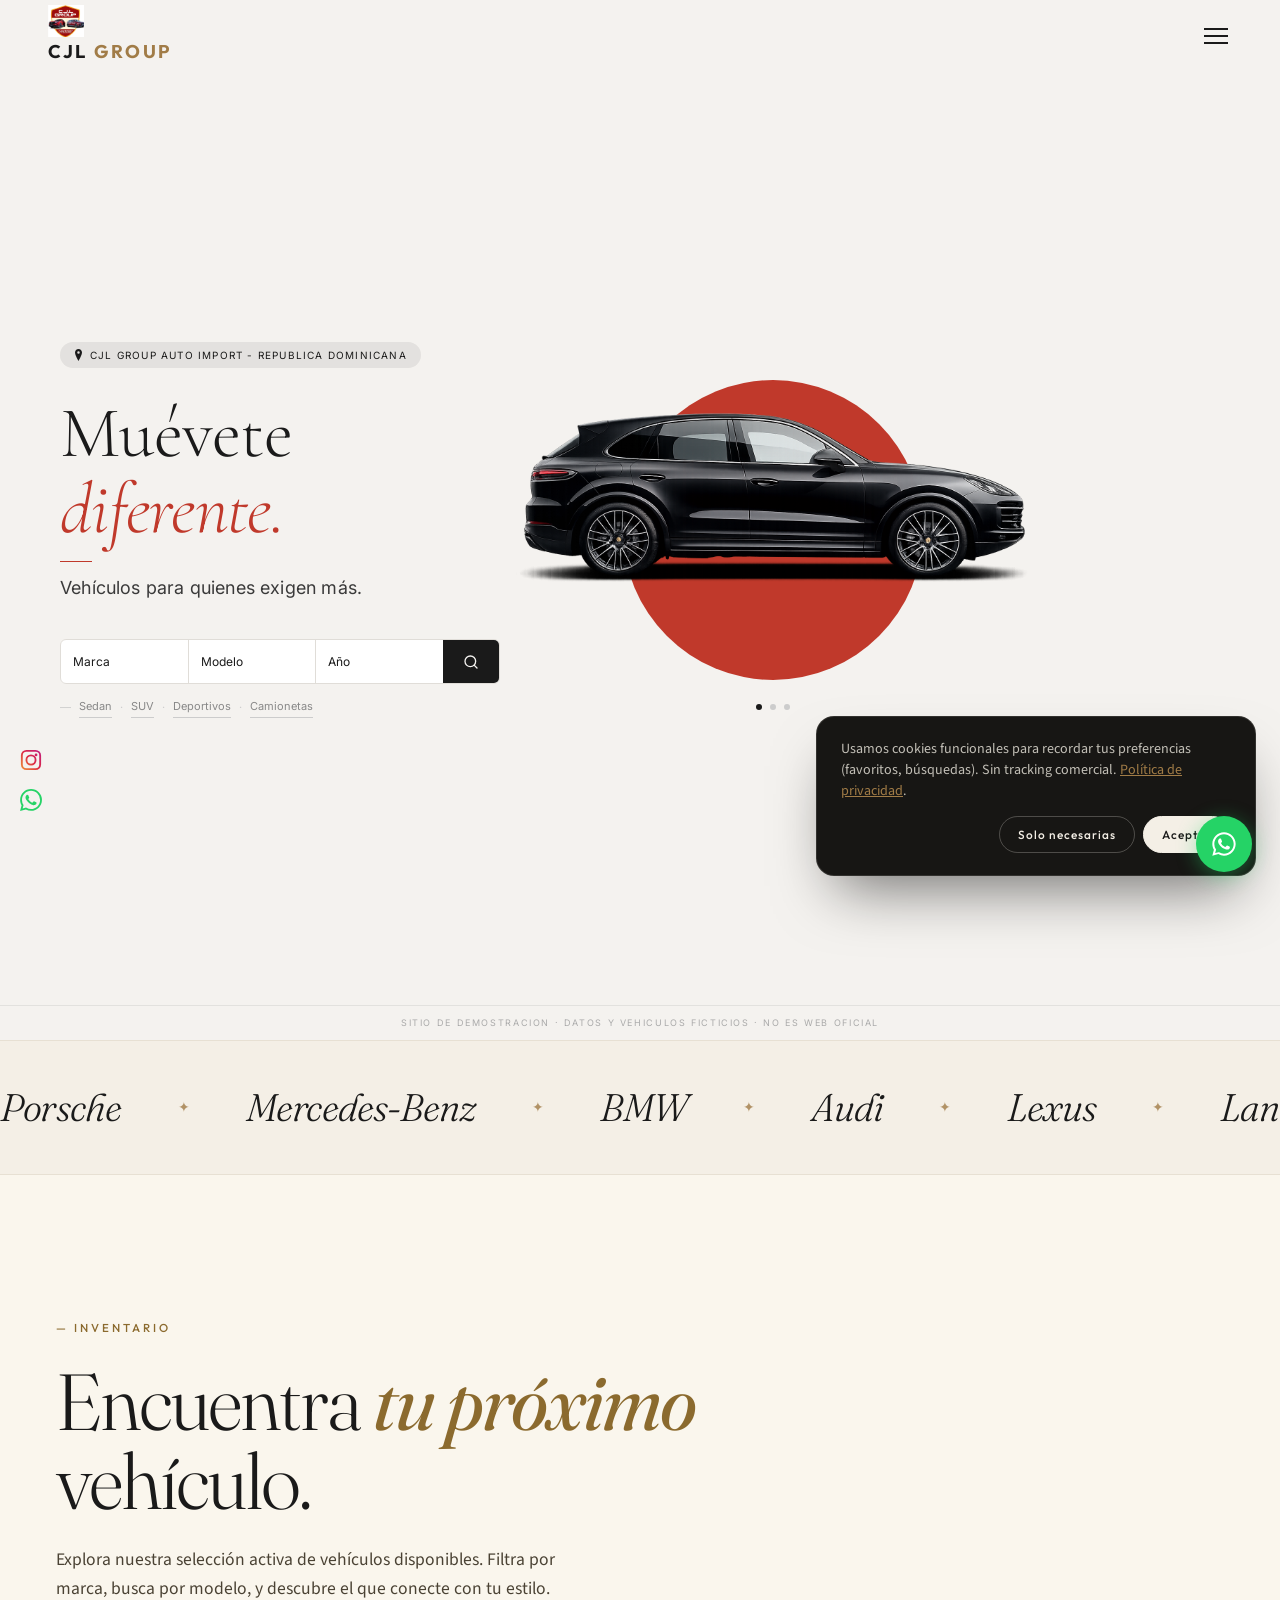
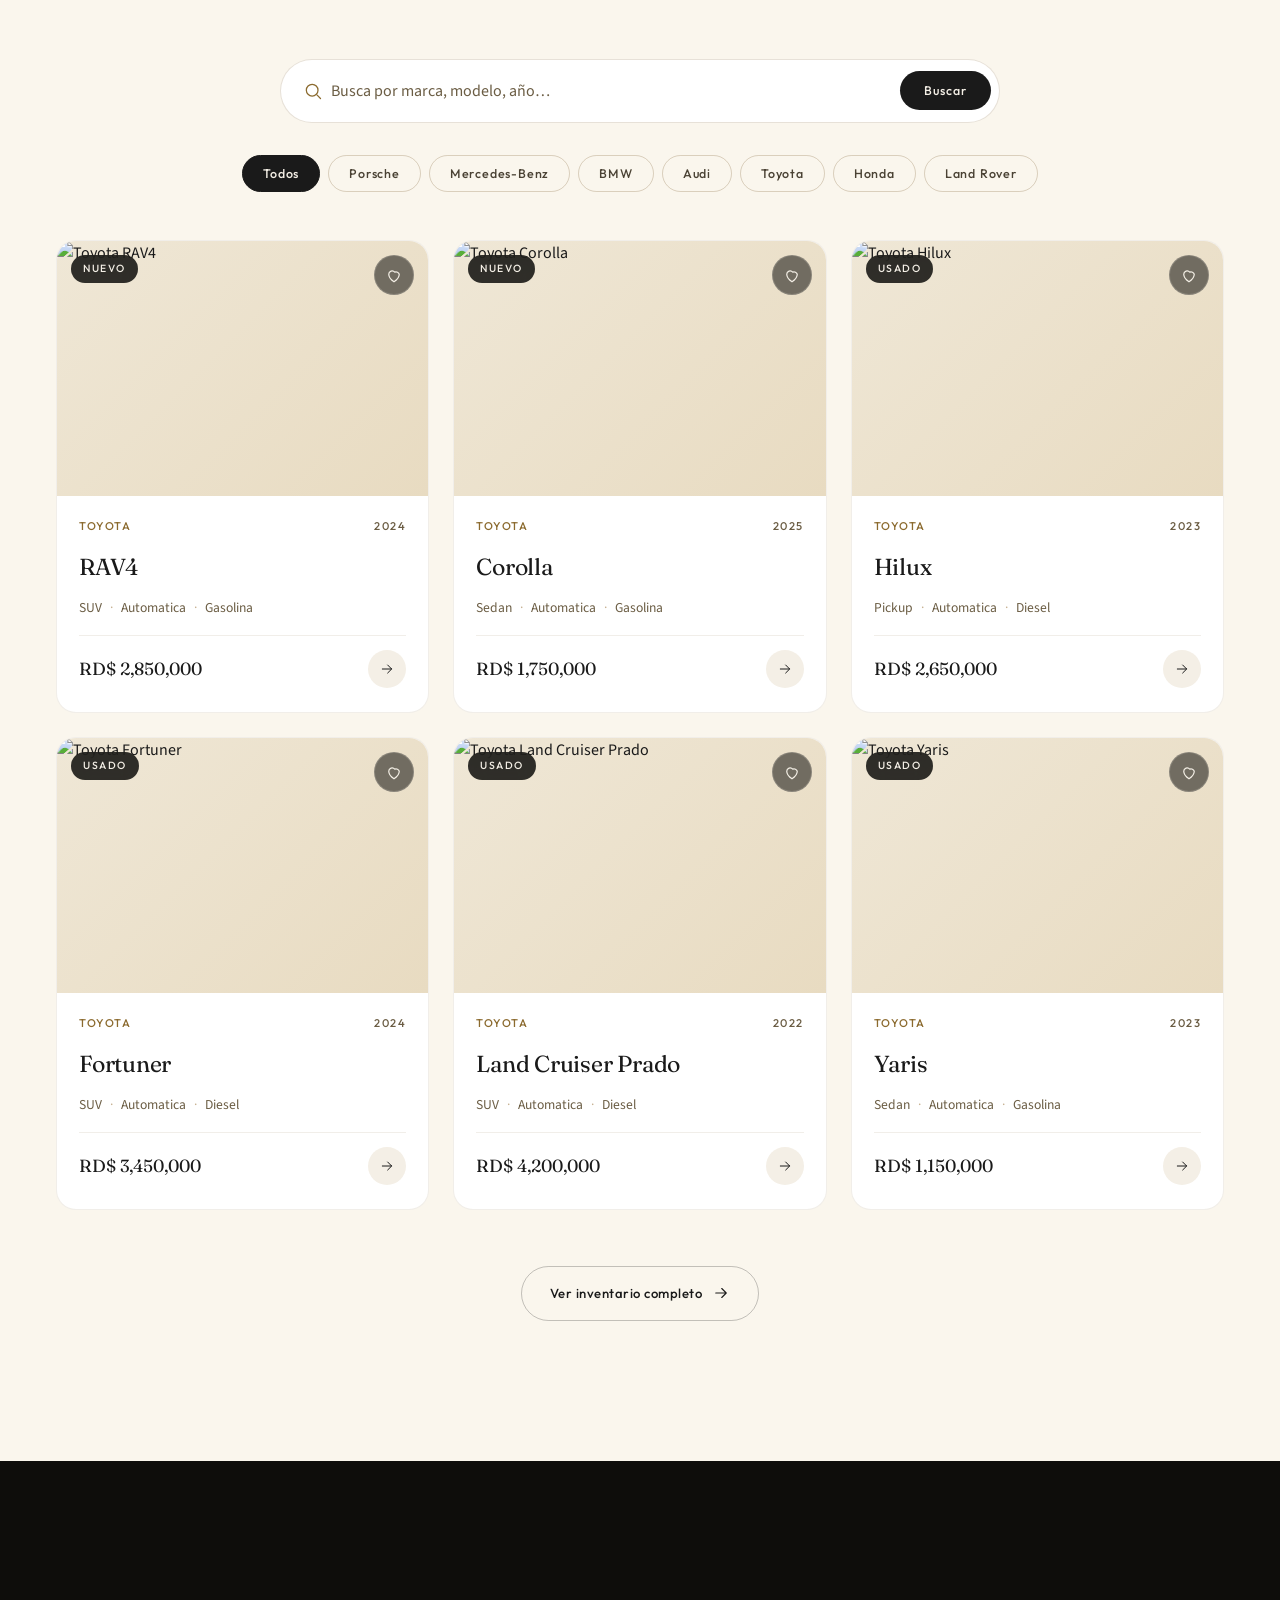
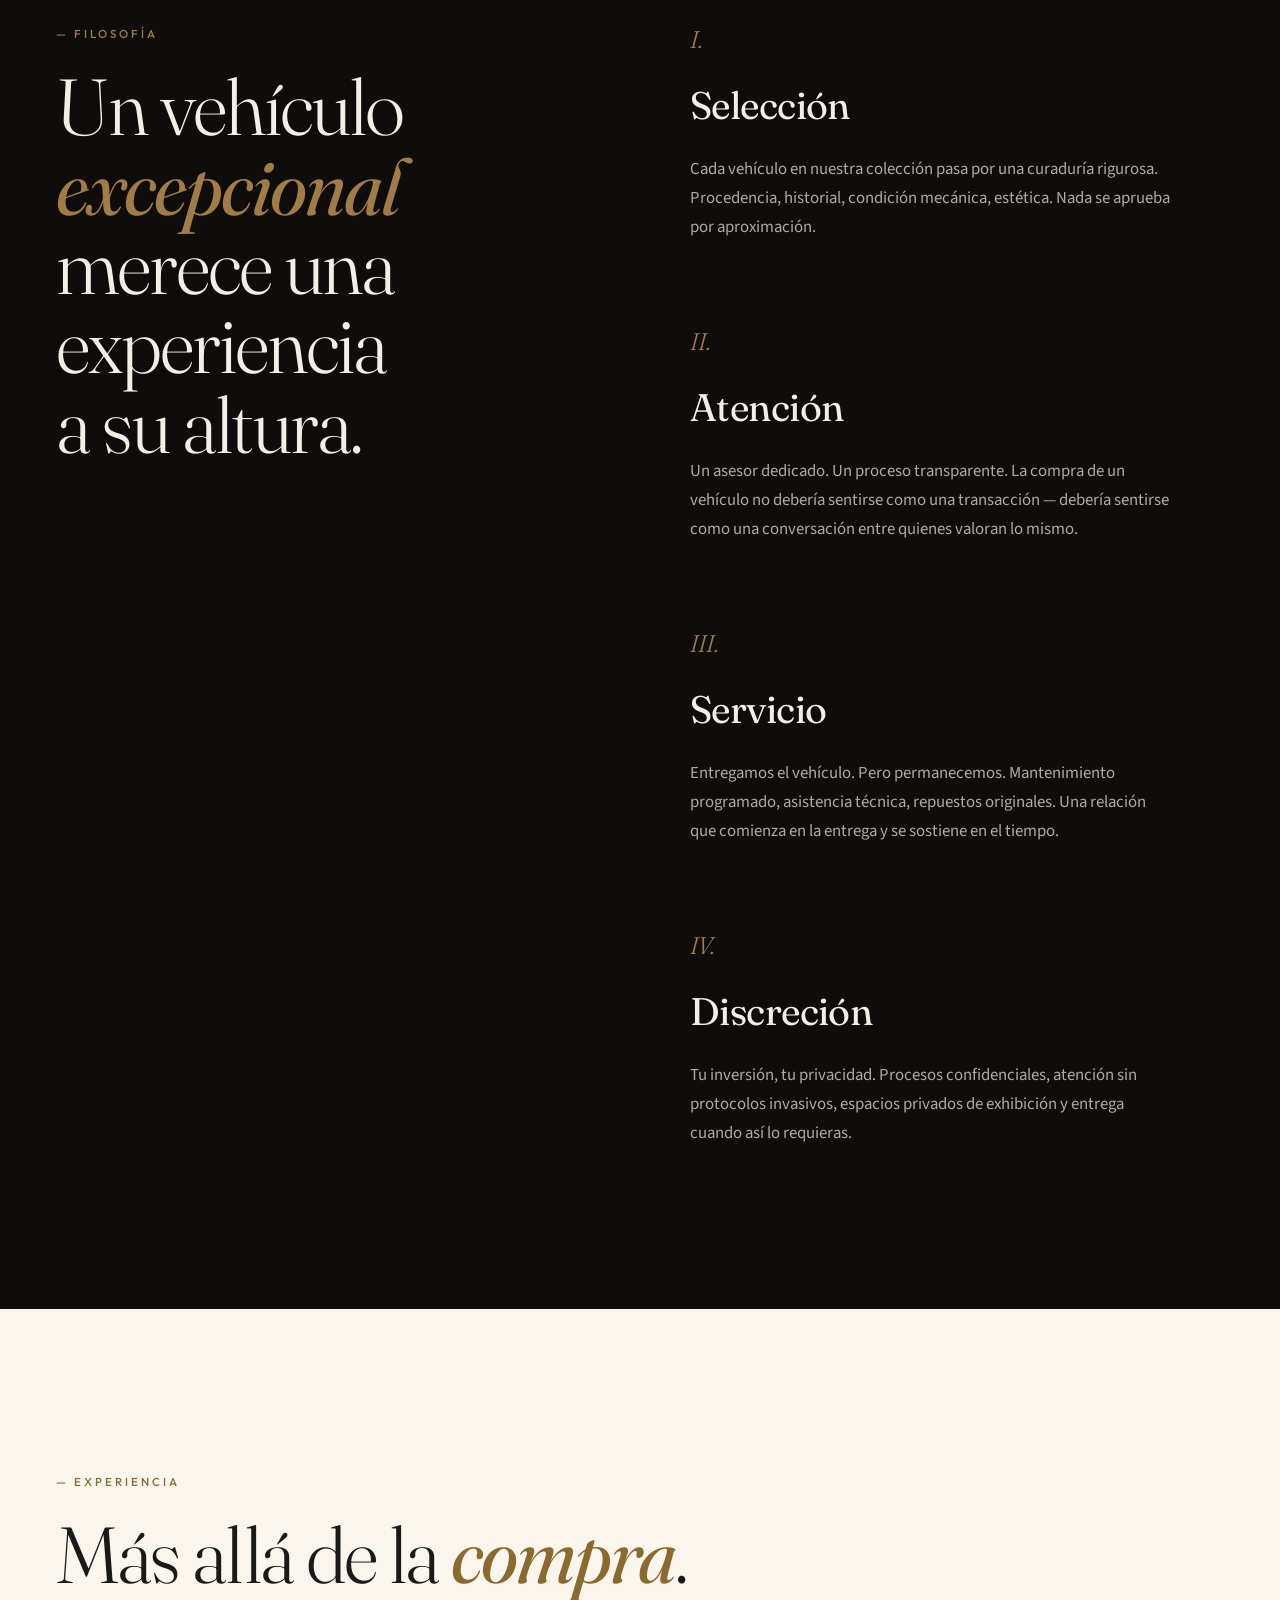
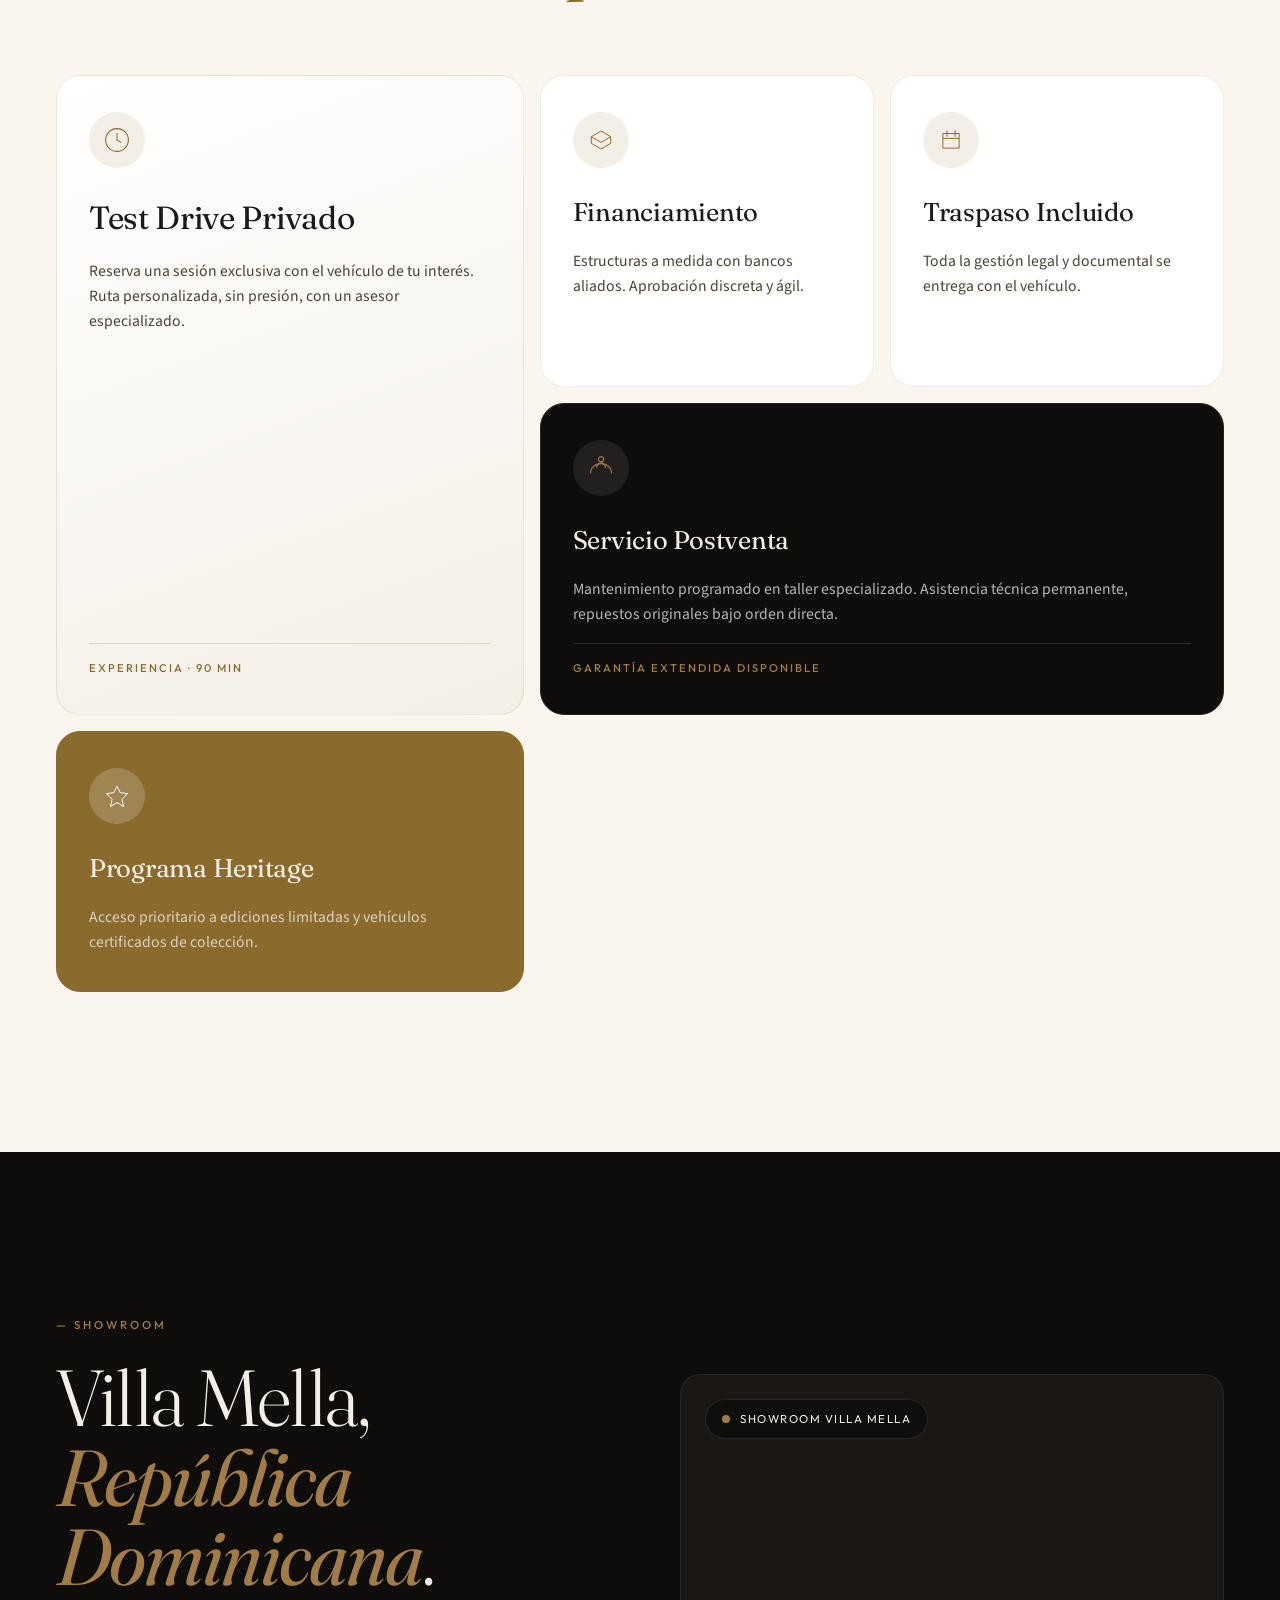
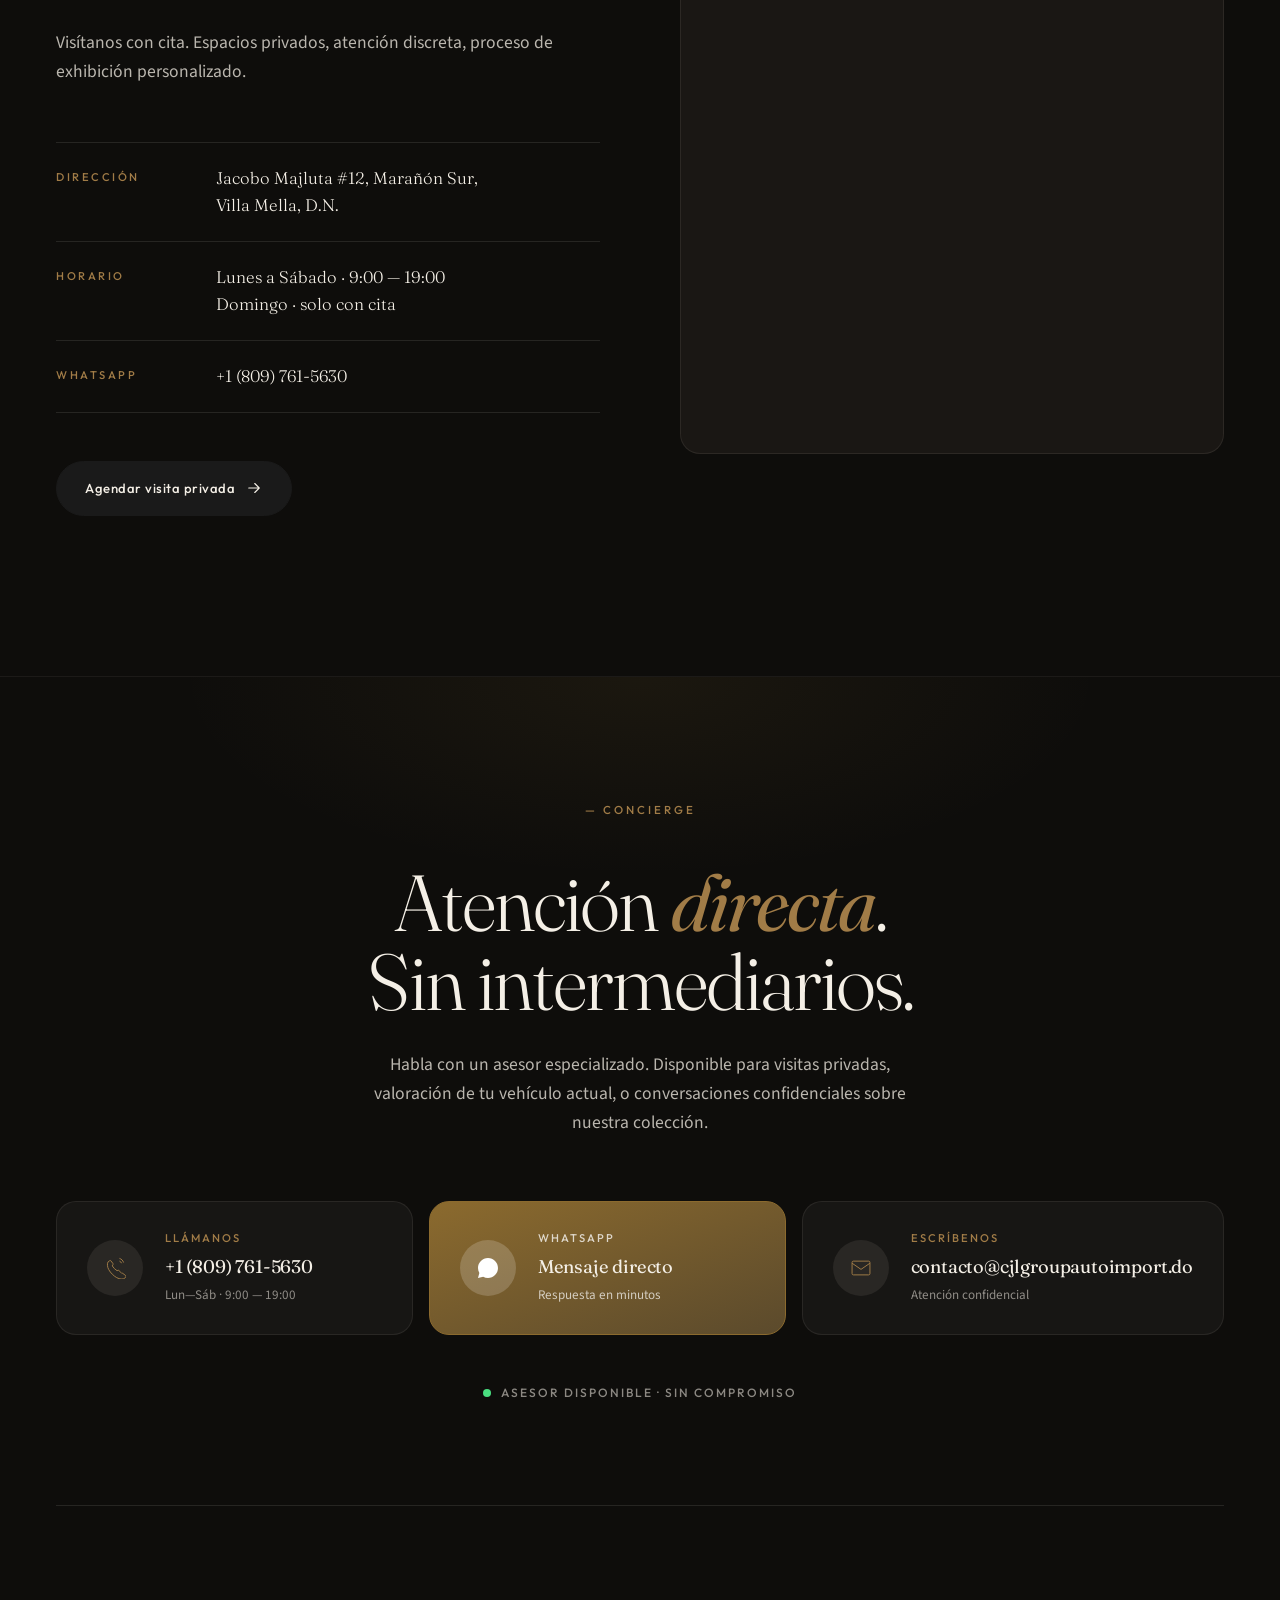
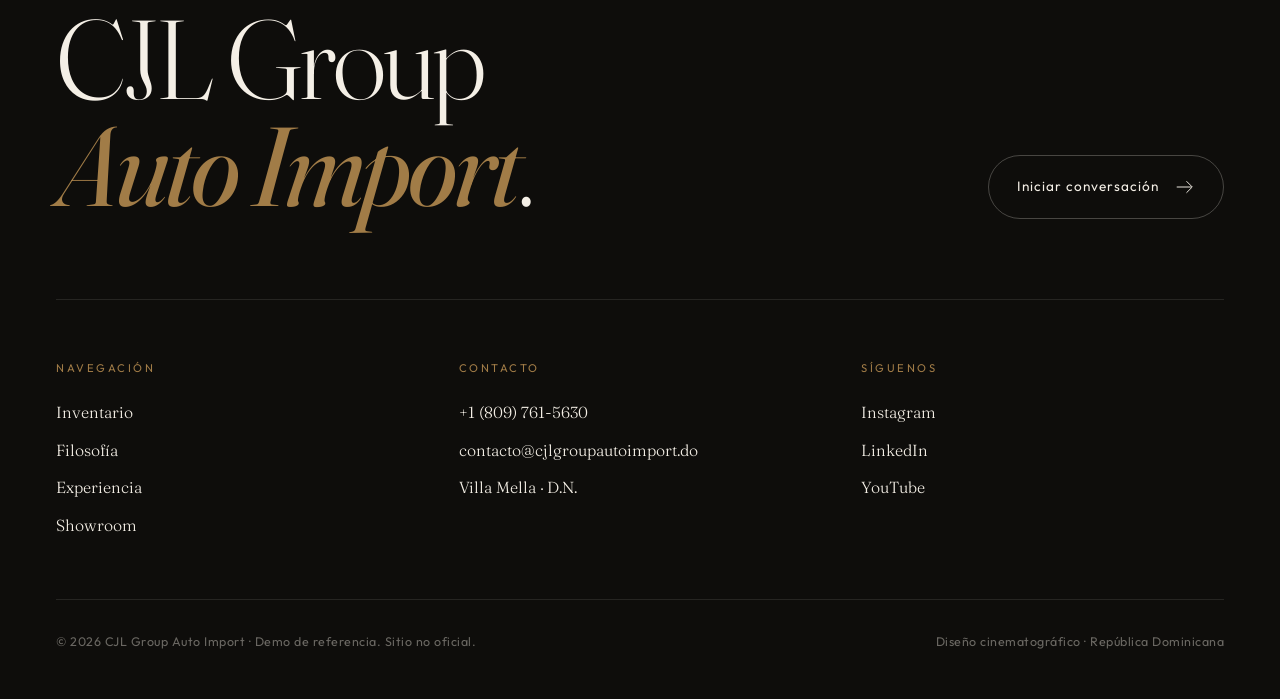
==== commit 46e9c7e7: "feat: nuevo hero editorial con slider de carros y drive transition - Hero editorial light reemplaza " ====
--- a/index.html
+++ b/index.html
@@ -1,4 +1,4 @@
-<!DOCTYPE html>
+﻿<!DOCTYPE html>
 <html lang="es">
 <head>
   <meta charset="UTF-8">
@@ -8,7 +8,7 @@
 
   <link rel="preconnect" href="https://fonts.googleapis.com">
   <link rel="preconnect" href="https://fonts.gstatic.com" crossorigin>
-  <link href="https://fonts.googleapis.com/css2?family=Bebas+Neue&family=Fraunces:ital,opsz,wght@0,9..144,300;0,9..144,400;1,9..144,300&family=Outfit:wght@200;300;400;500;600;700&family=Source+Sans+3:wght@300;400;500;600&display=swap" rel="stylesheet">
+    <link href="https://fonts.googleapis.com/css2?family=Bebas+Neue&family=Cormorant+Garamond:ital,wght@0,300;0,400;0,600;1,300;1,400;1,600&family=Fraunces:ital,opsz,wght@0,9..144,300;0,9..144,400;1,9..144,300&family=Inter:wght@300;400;500&family=Outfit:wght@200;300;400;500;600;700&family=Source+Sans+3:wght@300;400;500;600&display=swap" rel="stylesheet">
 
   <link rel="stylesheet" href="css/shared.css?v=6">
   <link rel="stylesheet" href="css/index.css?v=6">
@@ -19,84 +19,38 @@
   <!-- ═══════════════════════════════════════════
        NAVBAR
   ═══════════════════════════════════════════ -->
-  <nav class="navbar navbar--floating" id="navbar">
-    <a href="index.html" class="navbar__logo"><img src="logo.png" alt="CJL Group Auto Import" style="height:34px;width:auto;object-fit:contain;vertical-align:middle;margin-right:10px">CJL GROUP <span>AUTO IMPORT</span></a>
-    <div class="navbar__links">
-      <a href="#inventario">Inventario</a>
-      <a href="comparar.html">Comparar</a>
-      <a href="cita.html">Cita</a>
-      <a href="editorial.html">Editorial</a>
-      <a href="favoritos.html" class="navbar__fav">
-        Favoritos
-        <span class="wish-counter-pill is-empty" data-wish-counter>0</span>
-      </a>
-    </div>
-    <a href="https://wa.me/18097615630?text=Hola%2C%20escribo%20desde%20su%20sitio%20web%20%28https%3A%2F%2Fcjlgroup-auto-import.vercel.app%29%20y%20me%20gustar%C3%ADa%20agendar%20una%20visita%20al%20showroom." class="navbar__cta" target="_blank" rel="noopener">
-      <span>Contactar</span>
-      <svg viewBox="0 0 24 24" width="14" height="14" fill="none" stroke="currentColor" stroke-width="1.6"><path d="M5 12h14M13 6l6 6-6 6" stroke-linecap="round" stroke-linejoin="round"/></svg>
-    </a>
-    <button class="navbar__burger" id="burger" aria-label="Abrir menú">
-      <span></span><span></span>
-    </button>
+    <nav class="navbar navbar--floating" id="navbar">
+    <a href="index.html" class="navbar__logo"><img src="logo.png" alt="CJL" style="height:32px;width:auto;vertical-align:middle;margin-right:8px">CJL <span>GROUP</span></a>
+    <button class="navbar__burger" id="burger" aria-label="Abrir menu"><span></span><span></span><span></span></button>
   </nav>
 
   <div class="mobile-menu" id="mobileMenu">
     <a href="#inventario">Inventario</a>
-    <a href="#manifesto">Filosofía</a>
+    <a href="#manifesto">Filosofia</a>
     <a href="#experience">Experiencia</a>
     <a href="#showroom">Showroom</a>
-    <a href="https://wa.me/18097615630?text=Hola%2C%20escribo%20desde%20su%20sitio%20web%20%28https%3A%2F%2Fcjlgroup-auto-import.vercel.app%29%20y%20me%20gustar%C3%ADa%20conocer%20m%C3%A1s%20sobre%20los%20veh%C3%ADculos%20disponibles." target="_blank" rel="noopener" class="btn-cinema btn-cinema--solid btn-cinema--invert" style="margin-top:24px">Contactar por WhatsApp</a>
+    <a href="https://wa.me/18097615630?text=Hola%2C%20me%20gustar%C3%ADa%20conocer%20sus%20veh%C3%ADculos." target="_blank" rel="noopener" class="btn-cinema btn-cinema--solid btn-cinema--invert" style="margin-top:24px">Contactar por WhatsApp</a>
   </div>
 
-  <!-- ═══════════════════════════════════════════
-       HERO — CINEMATIC VIDEO
-  ═══════════════════════════════════════════ -->
   <section class="hero" id="hero">
-    <video
-      class="hero__video"
-      id="heroVideo"
-      autoplay
-      muted
-      loop
-      playsinline
-      preload="auto"
-      poster="porche.png">
-      <source src="video.mp4" type="video/mp4">
-    </video>
-    <div class="hero__overlay"></div>
-
+    <div class="hero__socials">
+      <a href="https://www.instagram.com/cjlgroup_auto_import/" target="_blank" rel="noopener" class="hero__social" aria-label="Instagram"><svg width="22" height="22" viewBox="0 0 24 24" fill="none"><defs><linearGradient id="ig-grad" x1="0" y1="24" x2="24" y2="0" gradientUnits="userSpaceOnUse"><stop offset="0%" stop-color="#f09433"/><stop offset="25%" stop-color="#e6683c"/><stop offset="50%" stop-color="#dc2743"/><stop offset="75%" stop-color="#cc2366"/><stop offset="100%" stop-color="#bc1888"/></linearGradient></defs><rect x="2" y="2" width="20" height="20" rx="5" ry="5" stroke="url(#ig-grad)" stroke-width="2"/><circle cx="12" cy="12" r="5" stroke="url(#ig-grad)" stroke-width="2"/><circle cx="17.5" cy="6.5" r="1.5" fill="url(#ig-grad)"/></svg></a>
+      <a href="https://wa.me/18097615630?text=Hola%2C%20me%20gustar%C3%ADa%20conocer%20sus%20veh%C3%ADculos." target="_blank" rel="noopener" class="hero__social" aria-label="WhatsApp"><svg width="22" height="22" viewBox="0 0 24 24" fill="#25D366"><path d="M17.472 14.382c-.297-.149-1.758-.867-2.03-.967-.273-.099-.471-.148-.67.15-.197.297-.767.966-.94 1.164-.173.199-.347.223-.644.075-.297-.15-1.255-.463-2.39-1.475-.883-.788-1.48-1.761-1.653-2.059-.173-.297-.018-.458.13-.606.134-.133.298-.347.446-.52.149-.174.198-.298.298-.497.099-.198.05-.371-.025-.52-.075-.149-.669-1.612-.916-2.207-.242-.579-.487-.5-.669-.51-.173-.008-.371-.01-.57-.01-.198 0-.52.074-.792.372-.272.297-1.04 1.016-1.04 2.479 0 1.462 1.065 2.875 1.213 3.074.149.198 2.096 3.2 5.077 4.487.709.306 1.262.489 1.694.625.712.227 1.36.195 1.871.118.571-.085 1.758-.719 2.006-1.413.248-.694.248-1.289.173-1.413-.074-.124-.272-.198-.57-.347m-5.421 7.403h-.004a9.87 9.87 0 01-5.031-1.378l-.361-.214-3.741.982.998-3.648-.235-.374a9.86 9.86 0 01-1.51-5.26c.001-5.45 4.436-9.884 9.888-9.884 2.64 0 5.122 1.03 6.988 2.898a9.825 9.825 0 012.893 6.994c-.003 5.45-4.437 9.884-9.885 9.884m8.413-18.297A11.815 11.815 0 0012.05 0C5.495 0 .16 5.335.157 11.892c0 2.096.547 4.142 1.588 5.945L.057 24l6.305-1.654a11.882 11.882 0 005.683 1.448h.005c6.554 0 11.89-5.335 11.893-11.893a11.821 11.821 0 00-3.48-8.413z"/></svg></a>
+    </div>
     <div class="hero__inner">
       <div class="hero__text">
-        <span class="hero__eyebrow">
-          <span class="hero__pulse"></span>
-          CJL Group Auto Import · República Dominicana
-        </span>
-        <h1 class="hero__title">
-          Donde la <em>precisión</em>
-          <br>encuentra la <em>pasión</em>.
-        </h1>
-        <p class="hero__desc">
-          Vehículos seleccionados con cuidado obsesivo.
-          Servicio que respeta cada detalle. Una experiencia
-          que merece tu tiempo.
-        </p>
-        <div class="hero__cta">
-          <a href="#inventario" class="btn-cinema btn-cinema--solid btn-cinema--invert">
-            Ver inventario
-            <svg viewBox="0 0 24 24" width="18" height="18" fill="none" stroke="currentColor" stroke-width="1.5"><path d="M5 12h14M13 6l6 6-6 6" stroke-linecap="round" stroke-linejoin="round"/></svg>
-          </a>
-          <a href="#showroom" class="btn-cinema btn-cinema--ghost-light">
-            Agendar visita
-          </a>
-        </div>
-      </div>
-    </div>
-
-    <a href="#brands" class="hero__scroll" aria-label="Desplazar hacia abajo">
-      <span class="hero__scroll-text">Scroll</span>
-      <span class="hero__scroll-line"></span>
-    </a>
-  </section>
+        <span class="hero__badge"><svg width="9" height="12" viewBox="0 0 9 12" fill="none"><path d="M4.5 0C2.57 0 1 1.57 1 3.5c0 2.63 3.5 8.5 3.5 8.5S8 6.13 8 3.5C8 1.57 6.43 0 4.5 0zm0 4.75a1.25 1.25 0 1 1 0-2.5 1.25 1.25 0 0 1 0 2.5z" fill="currentColor"/></svg> CJL GROUP AUTO IMPORT - REPUBLICA DOMINICANA</span>
+        <h1 class="hero__title">Mu&eacute;vete <em>diferente.</em></h1>
+        <p class="hero__sub">Veh&iacute;culos para quienes exigen m&aacute;s.</p>
+        <div class="hero__search"><select class="hero__select" aria-label="Marca"><option value="" disabled selected>Marca</option><option>Toyota</option><option>Honda</option><option>Hyundai</option><option>BMW</option><option>Mercedes</option><option>Kia</option><option>Nissan</option><option>Mazda</option></select><select class="hero__select" aria-label="Modelo"><option value="" disabled selected>Modelo</option><option>Corolla</option><option>Civic</option><option>Tucson</option><option>CR-V</option><option>RAV4</option><option>Hilux</option><option>Accent</option><option>Elantra</option><option>Sentra</option><option>Kicks</option></select><select class="hero__select hero__select--last" aria-label="Ano"><option value="" disabled selected>A&ntilde;o</option><option>2025</option><option>2024</option><option>2023</option><option>2022</option><option>2021</option><option>2020</option></select><button class="hero__search-btn" aria-label="Buscar"><svg width="16" height="16" viewBox="0 0 24 24" fill="none" stroke="#F4F2EF" stroke-width="2" stroke-linecap="round" stroke-linejoin="round"><circle cx="11" cy="11" r="8"/><path d="m21 21-4.35-4.35"/></svg></button></div>
+        <div class="hero__cats"><span class="hero__cats-dash">&mdash;</span><a href="#inventario" class="hero__cat">Sedan</a><span class="hero__cats-sep">&middot;</span><a href="#inventario" class="hero__cat">SUV</a><span class="hero__cats-sep">&middot;</span><a href="#inventario" class="hero__cat">Deportivos</a><span class="hero__cats-sep">&middot;</span><a href="#inventario" class="hero__cat">Camionetas</a></div>
+      </div>
+      <div class="hero__visual"><div class="hero__slider-wrap"><div class="hero__circle"></div><div class="hero__cars"><img src="imagenes/car1.png" class="hero__car hero__car--active" alt="Vehiculo 1" loading="eager"><img src="imagenes/car2.png" class="hero__car" alt="Vehiculo 2" loading="lazy"><img src="imagenes/car3.png" class="hero__car" alt="Vehiculo 3" loading="lazy"></div><div class="hero__dots"><button class="hero__dot hero__dot--active" aria-label="Vehiculo 1"></button><button class="hero__dot" aria-label="Vehiculo 2"></button><button class="hero__dot" aria-label="Vehiculo 3"></button></div></div></div>
+    </div>
+    <div class="hero__disclaimer">SITIO DE DEMOSTRACION &middot; DATOS Y VEHICULOS FICTICIOS &middot; NO ES WEB OFICIAL</div>
+  </section>
+
+
 
   <!-- ═══════════════════════════════════════════
        BRANDS MARQUEE — luxury + real brands
@@ -448,5 +402,29 @@
   <script src="https://cdnjs.cloudflare.com/ajax/libs/gsap/3.12.5/gsap.min.js"></script>
   <script src="https://cdnjs.cloudflare.com/ajax/libs/gsap/3.12.5/ScrollTrigger.min.js"></script>
   <script src="js/cinematic.js?v=3"></script>
+  <script>
+  (function() {
+    var cars = document.querySelectorAll('.hero__car');
+    var dots = document.querySelectorAll('.hero__dot');
+    if (!cars.length) return;
+    var current = 0, timer, transitioning = false;
+    function goTo(n) {
+      var nextIdx = (n + cars.length) % cars.length;
+      if (nextIdx === current || transitioning) return;
+      transitioning = true;
+      var out = cars[current], inc = cars[nextIdx];
+      dots[current].classList.remove('hero__dot--active');
+      dots[nextIdx].classList.add('hero__dot--active');
+      current = nextIdx;
+      out.classList.remove('hero__car--active'); out.classList.add('hero__car--exit');
+      setTimeout(function() { inc.classList.add('hero__car--enter'); }, 150);
+      setTimeout(function() { out.classList.remove('hero__car--exit'); }, 650);
+      setTimeout(function() { inc.classList.remove('hero__car--enter'); inc.classList.add('hero__car--active'); transitioning = false; }, 900);
+    }
+    function autoPlay() { timer = setInterval(function() { goTo(current + 1); }, 3500); }
+    dots.forEach(function(d, i) { d.addEventListener('click', function() { clearInterval(timer); goTo(i); autoPlay(); }); });
+    autoPlay();
+  })();
+  </script>
 </body>
 </html>
--- a/css/index.css
+++ b/css/index.css
@@ -1,4 +1,4 @@
-/* ═══════════════════════════════════════════
+﻿/* ═══════════════════════════════════════════
    MATOS DEALER · CINEMATIC INDEX STYLES v6
    Palette: rhythmic DARK ↔ LIGHT alternation
 ═══════════════════════════════════════════ */
@@ -19,134 +19,297 @@
   --ink-300: #6b5d44;
 }
 
+/* ─── NAVBAR OVERRIDES (index.html only) ─── */
+.navbar {
+  position: absolute;
+  background: transparent;
+  backdrop-filter: none;
+  -webkit-backdrop-filter: none;
+  border-bottom: none;
+  z-index: 9999;
+}
+.navbar.scrolled { background: transparent; box-shadow: none; }
+.navbar__logo { color: #1A1A1A; }
+.navbar__logo span { color: var(--bronze-500); }
+.navbar__burger { display: flex; }
+.navbar__burger span { background: #1A1A1A; }
+
 /* ═══════════════════════════════════════════
-   HERO — VIDEO CINEMATIC
+   HERO — EDITORIAL LIGHT v2
 ═══════════════════════════════════════════ */
 .hero {
   position: relative;
   width: 100%;
   min-height: 100vh;
   overflow: hidden;
-  background: var(--ink-900);
-  isolation: isolate;
-}
-
-.hero__video {
-  position: absolute;
-  inset: 0;
-  width: 100%;
-  height: 100%;
-  object-fit: cover;
-  object-position: center;
-  z-index: 1;
-}
-
-.hero__overlay {
-  position: absolute;
-  inset: 0;
-  z-index: 2;
-  pointer-events: none;
-  background:
-    linear-gradient(180deg,
-      rgba(14,13,11,0.55) 0%,
-      rgba(14,13,11,0.35) 30%,
-      rgba(14,13,11,0.55) 70%,
-      rgba(14,13,11,0.85) 100%
-    ),
-    radial-gradient(ellipse 70% 50% at 25% 50%, rgba(14,13,11,0.55) 0%, transparent 60%);
+  background: #F4F2EF;
 }
 
 .hero__inner {
   position: relative;
   z-index: 5;
-  max-width: var(--max-width);
-  margin: 0 auto;
-  padding: 140px 56px 130px;
   min-height: 100vh;
   display: flex;
   align-items: center;
-}
-
-.hero__text { max-width: 680px; position: relative; }
-
-.hero__eyebrow {
+  padding-top: 80px;
+  padding-bottom: 60px;
+}
+
+/* ─── LEFT COLUMN (45%) ─── */
+.hero__text {
+  flex: 0 0 45%;
+  padding: 0 48px 0 60px;
+}
+
+.hero__badge {
   display: inline-flex;
   align-items: center;
-  gap: 10px;
-  font-family: var(--font-heading);
-  font-size: 0.72rem;
-  font-weight: 500;
-  letter-spacing: 2.5px;
+  gap: 7px;
+  font-family: 'Inter', 'Outfit', sans-serif;
+  font-size: 10px;
+  font-weight: 400;
+  letter-spacing: 0.12em;
   text-transform: uppercase;
-  color: var(--champagne-100);
-  padding: 8px 14px 8px 12px;
-  background: rgba(255,255,255,0.08);
-  -webkit-backdrop-filter: blur(8px);
-  backdrop-filter: blur(8px);
-  border: 1px solid rgba(244,239,230,0.18);
-  border-radius: 100px;
-  margin-bottom: 32px;
-  opacity: 0;
-  transform: translateY(12px);
-  animation: heroFadeUp 0.8s ease 0.4s forwards;
-}
-
-.hero__pulse {
-  width: 7px; height: 7px;
-  border-radius: 50%;
-  background: var(--bronze-500);
-  box-shadow: 0 0 0 0 rgba(184,146,63,0.6);
-  animation: heroPulse 2s ease-in-out infinite;
-}
-@keyframes heroPulse {
-  0%   { box-shadow: 0 0 0 0 rgba(184,146,63,0.55); }
-  70%  { box-shadow: 0 0 0 10px rgba(184,146,63,0); }
-  100% { box-shadow: 0 0 0 0 rgba(184,146,63,0); }
-}
+  color: #1A1A1A;
+  background: rgba(26,26,26,0.07);
+  border-radius: 20px;
+  padding: 5px 14px;
+  margin-bottom: 28px;
+}
+.hero__badge svg { flex-shrink: 0; }
 
 .hero__title {
-  font-family: 'Fraunces', serif;
-  font-size: clamp(2.6rem, 6vw, 5.5rem);
+  font-family: 'Cormorant Garamond', serif;
+  font-size: clamp(52px, 6vw, 72px);
   font-weight: 300;
-  line-height: 1.02;
-  letter-spacing: -0.025em;
-  color: var(--champagne-100);
-  margin-bottom: 32px;
-  opacity: 0;
-  transform: translateY(24px);
-  animation: heroFadeUp 1s cubic-bezier(0.22,1,0.36,1) 0.55s forwards;
-  text-shadow: 0 2px 30px rgba(0,0,0,0.4);
+  line-height: 1.05;
+  color: #1A1A1A;
+  margin-bottom: 14px;
+  letter-spacing: -0.01em;
 }
 .hero__title em {
   font-style: italic;
+  font-weight: 300;
+  color: #C0392B;
+}
+
+.hero__sub {
+  font-family: 'Inter', 'Outfit', sans-serif;
+  font-size: 18px;
   font-weight: 400;
-  color: var(--bronze-500);
-}
-
-.hero__desc {
-  font-family: var(--font-body);
-  font-size: 1.05rem;
-  font-weight: 400;
-  line-height: 1.65;
-  color: rgba(244,239,230,0.82);
-  max-width: 480px;
-  margin-bottom: 44px;
+  color: #3A3A3A;
+  letter-spacing: 0.01em;
+  line-height: 1.6;
+  margin-top: 12px;
+  margin-bottom: 36px;
+}
+.hero__sub::before {
+  content: '';
+  display: block;
+  width: 32px;
+  height: 1px;
+  background: #C0392B;
+  margin-bottom: 12px;
+}
+
+/* ─── SEARCH BAR ─── */
+.hero__search {
+  display: flex;
+  background: #FFFFFF;
+  border-radius: 6px;
+  border: 0.5px solid #E0DDD8;
+  max-width: 440px;
+  overflow: hidden;
+}
+
+.hero__select {
+  flex: 1;
+  padding: 14px 12px;
+  font-family: 'Inter', 'Outfit', sans-serif;
+  font-size: 12px;
+  color: #1A1A1A;
+  background: transparent;
+  border: none;
+  border-right: 0.5px solid #E0DDD8;
+  outline: none;
+  -webkit-appearance: none;
+  appearance: none;
+  cursor: pointer;
+  min-width: 0;
+}
+.hero__select--last { border-right: none; }
+
+.hero__search-btn {
+  background: #1A1A1A;
+  border: none;
+  padding: 0 20px;
+  cursor: pointer;
+  display: flex;
+  align-items: center;
+  justify-content: center;
+  flex-shrink: 0;
+  transition: background 0.2s;
+}
+.hero__search-btn:hover { background: #333; }
+
+/* ─── CATEGORIES ─── */
+.hero__cats {
+  display: flex;
+  align-items: center;
+  gap: 8px;
+  margin-top: 14px;
+  font-family: 'Inter', 'Outfit', sans-serif;
+  font-size: 11px;
+}
+.hero__cats-dash { color: #CCC; }
+.hero__cats-sep  { color: #CCC; }
+.hero__cat {
+  color: #888;
+  cursor: pointer;
+  border-bottom: 0.5px solid #CCC;
+  padding-bottom: 1px;
+  text-decoration: none;
+  transition: color 0.2s, border-color 0.2s;
+}
+.hero__cat:hover { color: #1A1A1A; border-bottom-color: #888; }
+
+/* ─── RIGHT COLUMN (55%) — slider ─── */
+.hero__visual {
+  flex: 0 0 55%;
+  position: relative;
+  min-height: 100vh;
+}
+
+/* Circle centered at ~62% of total viewport — más al centro del hero */
+.hero__slider-wrap {
+  position: absolute;
+  top: 50%;
+  left: 28%;
+  transform: translate(-50%, -50%);
+  width: 300px;
+  height: 300px;
+}
+
+.hero__circle {
+  position: absolute;
+  inset: 0;
+  border-radius: 50%;
+  background: #C0392B;
+}
+
+/* ─── CARS — atraviesan el círculo 180% del diámetro ─── */
+.hero__cars {
+  position: absolute;
+  top: 0;
+  left: 50%;
+  transform: translateX(-50%);
+  width: 540px;   /* 180% de 300px → sobresale 120px a cada lado */
+  height: 300px;
+  z-index: 2;
+  overflow: hidden; /* clips drive animation within car container */
+}
+
+@keyframes carExitDrive {
+  from { transform: translateX(0);    opacity: 1; }
+  to   { transform: translateX(120%); opacity: 0; }
+}
+
+@keyframes carEnterDrive {
+  from { transform: translateX(-120%); opacity: 0; }
+  to   { transform: translateX(0);     opacity: 1; }
+}
+
+.hero__car {
+  position: absolute;
+  width: 100%;
+  bottom: 4%;
+  left: 0;
+  object-fit: contain;
   opacity: 0;
-  transform: translateY(16px);
-  animation: heroFadeUp 0.9s ease 0.8s forwards;
-  text-shadow: 0 1px 18px rgba(0,0,0,0.4);
-}
-
-.hero__cta {
-  display: flex;
-  gap: 14px;
-  flex-wrap: wrap;
-  opacity: 0;
-  transform: translateY(16px);
-  animation: heroFadeUp 0.9s ease 1s forwards;
-}
-
-/* ─── CINEMA BUTTONS ─── */
+  transform: translateX(0);
+  pointer-events: none;
+  user-select: none;
+}
+
+.hero__car--active {
+  opacity: 1;
+  transform: translateX(0);
+}
+
+.hero__car--exit {
+  animation: carExitDrive 0.6s cubic-bezier(0.4, 0, 0.8, 0.2) forwards;
+}
+
+.hero__car--enter {
+  animation: carEnterDrive 0.7s cubic-bezier(0.2, 0, 0.3, 1) forwards;
+}
+
+/* ─── DOTS ─── */
+.hero__dots {
+  position: absolute;
+  bottom: -30px;
+  left: 50%;
+  transform: translateX(-50%);
+  display: flex;
+  align-items: center;
+  gap: 8px;
+}
+
+.hero__dot {
+  width: 6px;
+  height: 6px;
+  border-radius: 50%;
+  background: #CCC;
+  border: none;
+  cursor: pointer;
+  padding: 0;
+  transition: background 0.25s;
+  flex-shrink: 0;
+}
+
+.hero__dot--active { background: #1A1A1A; }
+
+/* ─── SOCIAL ICONS (abs left) ─── */
+.hero__socials {
+  position: absolute;
+  left: 20px;
+  top: 75%;
+  transform: translateY(-50%);
+  z-index: 10;
+  display: flex;
+  flex-direction: column;
+  gap: 18px;
+}
+.hero__social {
+  display: flex;
+  align-items: center;
+  justify-content: center;
+  text-decoration: none;
+  opacity: 1;
+  transition: opacity 0.2s ease;
+  cursor: pointer;
+}
+.hero__social:hover { opacity: 0.75; }
+
+/* ─── DISCLAIMER (bottom bar) ─── */
+.hero__disclaimer {
+  position: absolute;
+  bottom: 0;
+  left: 0;
+  right: 0;
+  border-top: 0.5px solid rgba(26,26,26,0.08);
+  padding: 10px 40px;
+  display: flex;
+  justify-content: center;
+  font-family: 'Inter', 'Outfit', sans-serif;
+  font-size: 9px;
+  letter-spacing: 0.18em;
+  color: #AAAAAA;
+  z-index: 5;
+  text-transform: uppercase;
+}
+
+/* ─── CINEMA BUTTONS (mobile menu) ─── */
 .btn-cinema {
   position: relative;
   display: inline-flex;
@@ -206,56 +369,6 @@
   background: var(--bronze-500);
   border-color: var(--bronze-500);
   color: var(--champagne-100);
-}
-
-/* ─── HERO SCROLL ─── */
-.hero__scroll {
-  position: absolute;
-  left: 56px;
-  bottom: 40px;
-  z-index: 5;
-  display: inline-flex;
-  align-items: center;
-  gap: 14px;
-  font-family: var(--font-heading);
-  font-size: 0.7rem;
-  font-weight: 500;
-  letter-spacing: 3px;
-  text-transform: uppercase;
-  color: rgba(244,239,230,0.7);
-  cursor: pointer;
-  text-decoration: none;
-  opacity: 0;
-  animation: heroFadeUp 0.9s ease 1.2s forwards;
-  transition: color 0.3s ease;
-}
-.hero__scroll:hover { color: var(--champagne-100); }
-
-.hero__scroll-line {
-  position: relative;
-  display: block;
-  width: 64px;
-  height: 1px;
-  background: rgba(244,239,230,0.3);
-  overflow: hidden;
-}
-.hero__scroll-line::after {
-  content: '';
-  position: absolute;
-  inset: 0;
-  width: 30%;
-  background: var(--champagne-100);
-  animation: scrollLine 2.4s cubic-bezier(0.65,0,0.35,1) infinite;
-}
-@keyframes scrollLine {
-  0%   { transform: translateX(-100%); }
-  60%  { transform: translateX(330%); }
-  100% { transform: translateX(330%); }
-}
-
-@keyframes heroFadeUp {
-  from { opacity: 0; transform: translateY(20px); }
-  to   { opacity: 1; transform: translateY(0); }
 }
 
 /* ═══════════════════════════════════════════
@@ -1082,3 +1195,6 @@
     text-align: center;
   }
 }
+
+.navbar__links { display: none; }
+.navbar__cta { display: none; }
